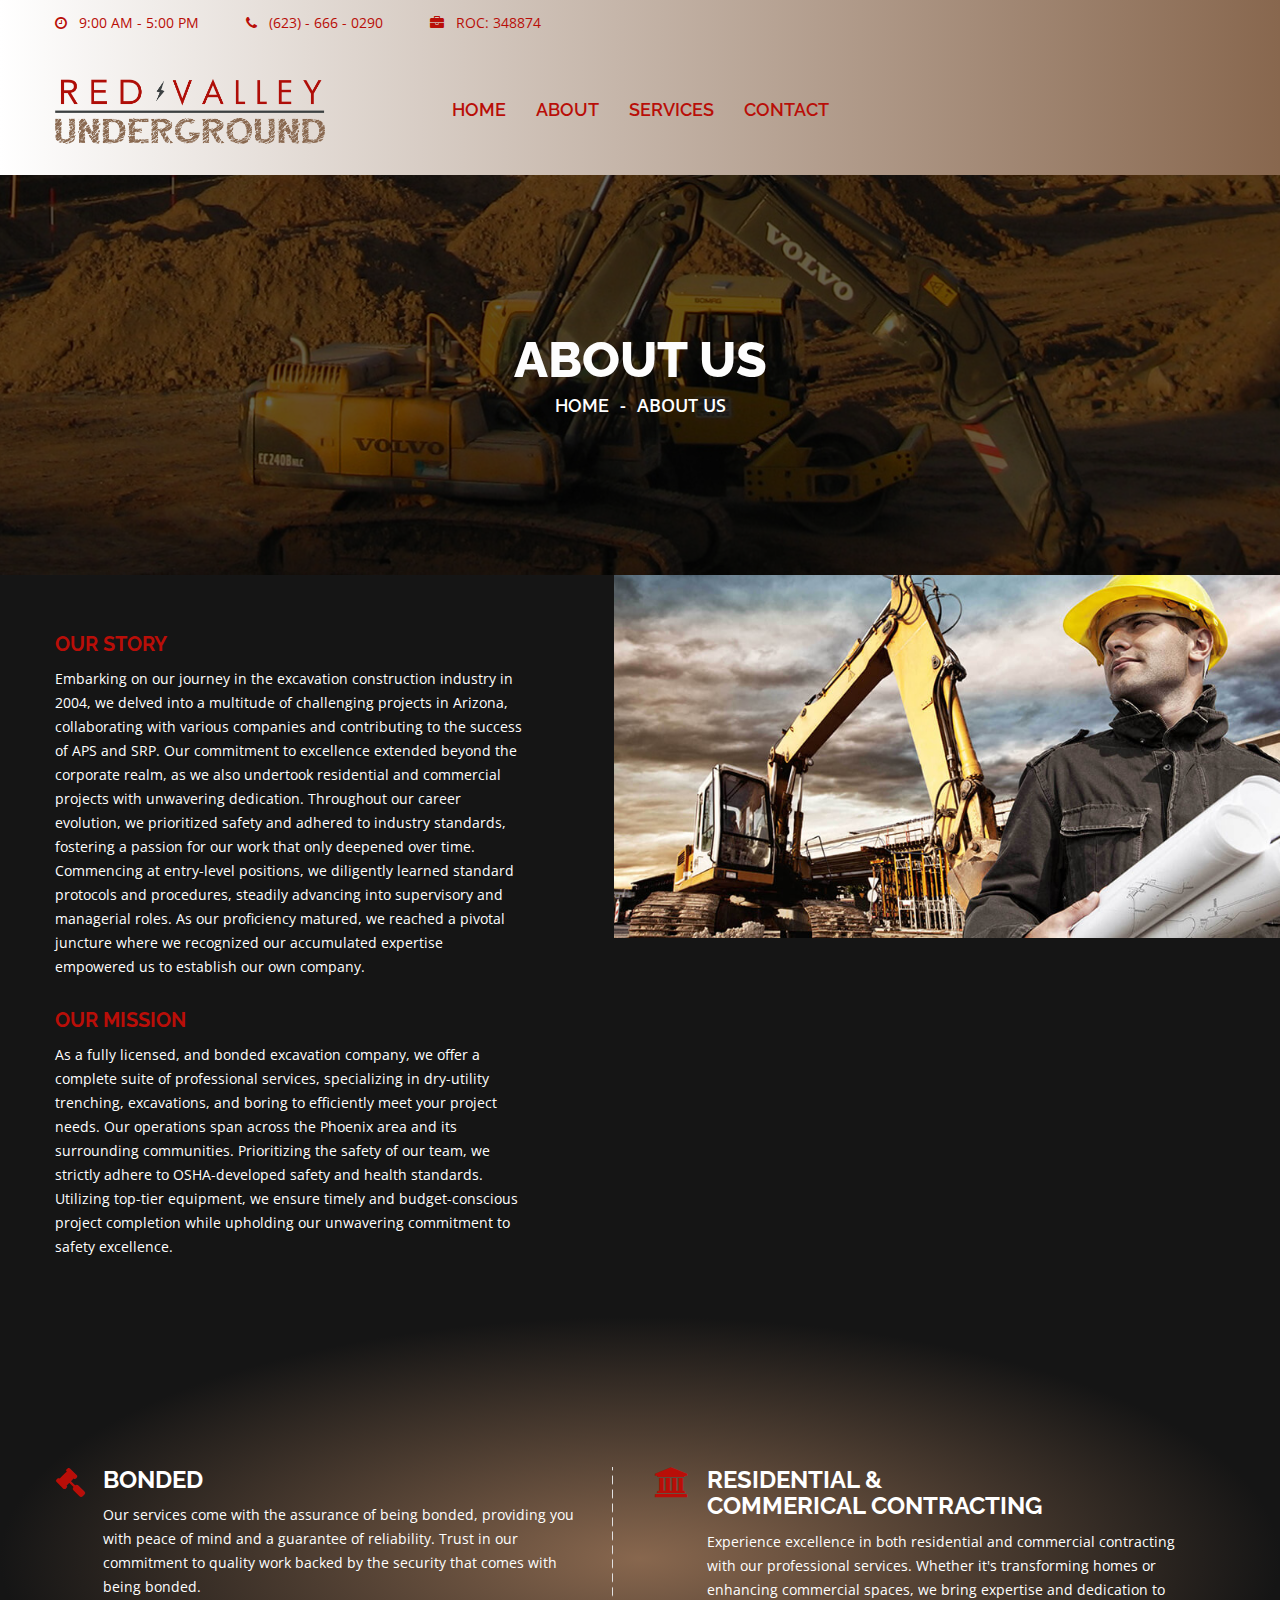
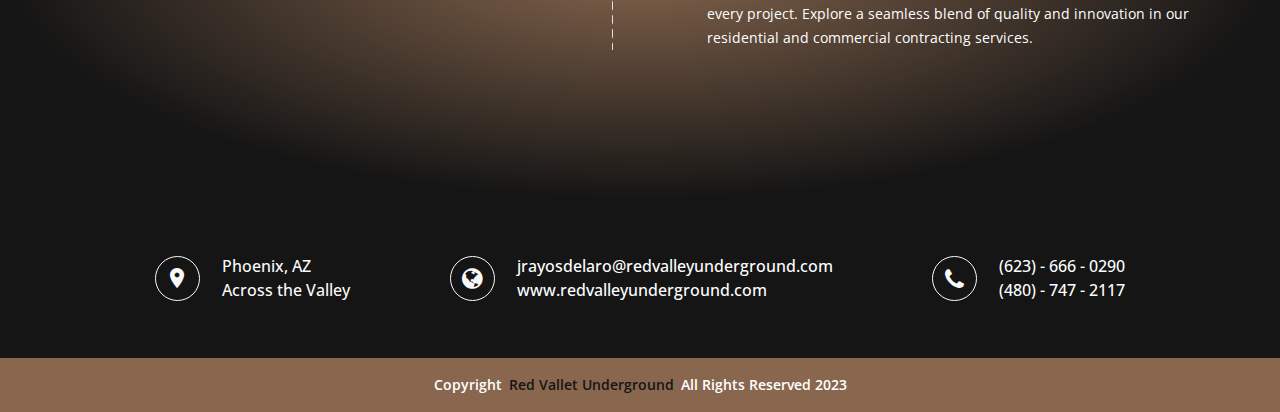
==== about.html @ 99577ee7 "Update text" ====
<!doctype html>
<html class="no-js" lang="en">


<head>
    <meta charset="utf-8">
    <meta http-equiv="x-ua-compatible" content="ie=edge">
    <title>About Us</title>
    <meta name="description" content="">
    <meta name="viewport" content="width=device-width, initial-scale=1">
    
    <!-- Place favicon.ico in the root directory -->
    <link rel="shortcut icon" type="image/x-icon" href="images/rvu.ico">
    <link rel="apple-touch-icon" href="apple-touch-icon.png">
    

    <!-- All css files are included here. -->
    <!-- Bootstrap fremwork main css -->
    <link rel="stylesheet" href="css/bootstrap.min.css">
    <!-- Owl Carousel  main css -->
    <link rel="stylesheet" href="css/owl.carousel.min.css">
    <link rel="stylesheet" href="css/owl.theme.default.min.css">
    <!-- This core.css file contents all plugings css file. -->
    <link rel="stylesheet" href="css/core.css">
    <!-- Theme shortcodes/elements style -->
    <link rel="stylesheet" href="css/shortcode/shortcodes.css">
    <!-- Theme main style -->
    <link rel="stylesheet" href="style.css">
    <!-- Responsive css -->
    <link rel="stylesheet" href="css/responsive.css">
    <!-- User style -->
    <link rel="stylesheet" href="css/custom.css">


    <!-- Modernizr JS -->
    <script src="js/vendor/modernizr-2.8.3.min.js"></script>
</head>

<body>
    <!--[if lt IE 8]>
    <p class="browserupgrade">You are using an <strong>outdated</strong> browser. Please <a href="http://browsehappy.com/">upgrade your browser</a> to improve your experience.</p>
    <![endif]-->  

    <!-- Body main wrapper start -->
    <div class="wrapper">
        <!-- Start Header Style -->
        <div id="header" class="htc-header">
            <!-- Start Header Top -->
            <div class="htc__header__top bg__cat--1">
                <div class="container">
                    <div class="row">
                        <div class="col-md-6 col-lg-6 col-sm-6 col-xs-12">
                            <ul class="heaher__top__left">
                                <li><i class="fa fa-clock-o"></i>9:00 AM  -  5:00 PM</li>
                                <li><a href="#"><i class="fa fa-phone"></i>(623) - 666 - 0290</a></li>
                                <li><i class="fa fa-briefcase"></i>ROC: 348874</li>
                            </ul>
                        </div>
                    </div>
                </div>
            </div>
            <!-- End Header Top -->
            <!-- Start Mainmenu Area -->
            <div id="sticky-header-with-topbar" class="mainmenu__wrap sticky__header">
                <div class="container">
                    <div class="row">
                        <div class="col-md-3 col-sm-6 col-xs-6">
                            <div class="logo">
                                <a href="index.html">
                                    <img src="images/logo/redvalleyunderground-2.png" alt="logo image">
                                </a>
                            </div>
                        </div>
                        <div class="col-md-6 col-sm-6 col-xs-6">
                            <nav class="main__menu__nav  hidden-xs hidden-sm">
                                <ul class="main__menu">
                                    <li class="drop"><a href="index.html">HOME</a>
                                    </li>
                                    <li><a href="about.html">ABOUT</a></li>
                                    <li><a href="service.html">SERVICES</a></li>
                                    <!--<li class="drop"><a href="#">PROJECTS</a>
                                        <ul class="dropdown">
                                            <li><a href="projects-one.html">projects one</a></li>
                                            <li><a href="projects-two.html">projects two</a></li>
                                            <li><a href="projects-three.html">projects three</a></li>
                                        </ul>
                                    </li>-->
                                    <li><a href="contact.html">CONTACT</a></li>
                                </ul>
                            </nav>
                            <div class="mobile-menu clearfix visible-xs visible-sm">
                                <nav id="mobile_dropdown">
                                    <ul>
                                        <li><a href="index.html">HOME</a>
                                        </li>
                                        <li><a href="about.html">ABOUT</a></li>
                                        <!--<li><a href="#">PROJECTS</a>
                                            <ul>
                                                <li><a href="projects-one.html">projects one</a></li>
                                                <li><a href="projects-two.html">projects two</a></li>
                                                <li><a href="projects-three.html">projects three</a></li>
                                            </ul>
                                        </li>-->
                                        <li><a href="service.html">SERVICES</a></li>
                                        <li><a href="contact.html">CONTACT</a></li>
                                    </ul>
                                </nav>
                            </div> 
                        </div>
                    </div>
                    <div class="mobile-menu-area"></div>
                </div>
            </div>
            <!-- End Mainmenu Area -->
        </div>
        <!-- End Header Style -->
        <!-- Start Bradcaump area -->
        <div class="ht__bradcaump__area" data--black__overlay="6" style="background: rgba(0, 0, 0, 0) url(images/bg/5.jpg) no-repeat scroll center center / cover ;">
            <div class="ht__bradcaump__wrap">
                <div class="container">
                    <div class="row">
                        <div class="col-xs-12">
                            <div class="bradcaump__inner text-center">
                                <h2 class="bradcaump-title">About Us</h2>
                                <nav class="bradcaump-inner">
                                  <a class="breadcrumb-item" href="index.html">Home</a>
                                  <span class="brd-separetor">-</span>
                                  <span class="breadcrumb-item active">About Us</span>
                                </nav>
                            </div>
                        </div>
                    </div>
                </div>
            </div>
        </div>
        <!-- End Bradcaump area -->
        <!-- Start Offer Area -->
        <section class="htc__mission__area bg__dark">
            <div class="container">
                <div class="row">
                    <div class="col-md-9 col-lg-5 col-sm-7 col-xs-12">
                        <div class="htc__mission__container">
                            <div class="single__mission">
                                <h2>Our Story</h2>
                                <p>
                                    Embarking on our journey in the excavation construction industry in 2004, 
                                    we delved into a multitude of challenging projects in Arizona, 
                                    collaborating with various companies and contributing to the success of APS and SRP. 
                                    Our commitment to excellence extended beyond the corporate realm, as we also undertook residential and commercial projects with unwavering dedication.
                                    Throughout our career evolution, we prioritized safety and adhered to industry standards, 
                                    fostering a passion for our work that only deepened over time. 
                                    Commencing at entry-level positions, we diligently learned standard protocols and procedures, 
                                    steadily advancing into supervisory and managerial roles. As our proficiency matured, 
                                    we reached a pivotal juncture where we recognized our accumulated expertise empowered us to establish our own company.
                                </p>                              
                            </div>
                            <div class="single__mission">
                                <h2>Our Mission</h2>
                                <p>
                                    As a fully licensed, and bonded excavation company, 
                                    we offer a complete suite of professional services, specializing in dry-utility trenching, excavations, 
                                    and boring to efficiently meet your project needs. Our operations span across the Phoenix area and its 
                                    surrounding communities. Prioritizing the safety of our team, we strictly adhere to OSHA-developed safety and 
                                    health standards. Utilizing top-tier equipment, we ensure timely and budget-conscious project completion while 
                                    upholding our unwavering commitment to safety excellence.
                                </p>                           
                            </div>
                        </div>
                    </div>
                </div>
            </div>
            <div class="htc__offer__thumb">
                <div class="htc__offer__thumb__inner">
                    <img src="images/about/1.jpg" alt="offer img">
                </div>
            </div>
        </section>
        <!-- End Offer Area -->
        <!-- Start Offer Area -->
        <section class="htc__offer__area ptb--150 bg__cat--1">
            <div class="container">
                <div class="row">
                    <div class="col-md-6 col-lg-6 col-sm-6 col-xs-12">
                        <div class="offer">
                            <div class="offer__icon">
                                <i class="fa fa-gavel"></i>
                            </div>
                            <div class="offer__details">
                                <h2><a href="#">BONDED</a></h2>
                                <p>
                                    Our services come with the assurance of being bonded, providing you with peace of mind and a guarantee of reliability. 
                                    Trust in our commitment to quality work backed by the security that comes with being bonded.
                                </p>                            
                            </div>
                        </div>
                    </div>
                    <div class="col-md-6 col-lg-6 col-sm-6 col-xs-12 xmt-40">
                        <div class="offer separator">
                            <div class="offer__icon">
                                <i class="fa fa-university"></i>
                            </div>
                            <div class="offer__details">
                                <h2><a href="#">RESIDENTIAL &<br> COMMERICAL CONTRACTING</a></h2>
                                <p>
                                    Experience excellence in both residential and commercial contracting with our professional services. 
                                    Whether it's transforming homes or enhancing commercial spaces, we bring expertise and dedication to every project. 
                                    Explore a seamless blend of quality and innovation in our residential and commercial contracting services.
                                </p>                            
                            </div>
                        </div>
                    </div>
                </div>
            </div>
        </section>
        <!-- End Offer Area -->
        <!-- Start Contact Address -->
        <div class="htc__contact__address add-res bg__dark">
            <div class="container">
                <div class="row">
                    <div class="col-md-12">
                        <div class="htc__contact__wrap clearfix">
                            <!-- Start Single Address -->
                            <div class="ht__address__inner">
                                <div class="ht__address__icon map-pin">
                                    <i class="zmdi zmdi-pin"></i>
                                </div>
                                <div class="ht__address__details">
                                    <p>Phoenix, AZ <br> Across the Valley </p>
                                </div>
                            </div>
                            <!-- End Single Address -->
                            <!-- Start Single Address -->
                            <div class="ht__address__inner">
                                <div class="ht__address__icon glob">
                                    <i class="fa fa-globe" aria-hidden="true"></i>
                                </div>
                                <div class="ht__address__details">
                                    <p><a href="mailto:jrayosdelaro@redvalleyunderground.com">jrayosdelaro@redvalleyunderground.com</a></p>
                                    <p><a href="https://redvalleyunderground.com/">www.redvalleyunderground.com</a></p>
                                </div>
                            </div>
                            <!-- End Single Address -->
                            <!-- Start Single Address -->
                            <div class="ht__address__inner">
                                <div class="ht__address__icon">
                                    <i class="fa fa-phone" aria-hidden="true"></i>
                                </div>
                                <div class="ht__address__details">
                                    <p><a href="tel:+16236660290">(623) - 666 - 0290</a></p>
                                    <p><a href="tel:+14807472117">(480) - 747 - 2117</a></p>
                                </div>
                            </div>
                            <!-- End Single Address -->
                        </div>
                    </div>
                </div>
            </div>
        </div>
        <!-- End Contact Address -->
        <!-- Start Footer Area -->
        <footer class="htc__footer__area">
            <div class="copyright bg__theme">
                <div class="container">
                    <div class="row">
                        <div class="col-xs-12">
                            <div class="copyright__inner">
                                <p>Copyright <a href="#" target="_blank">Red Vallet Underground</a>
                                All Rights Reserved 2023</p>
                            </div>
                        </div>
                    </div>
                </div>
            </div>
        </footer>
        <!-- End Footer Area -->
    </div>
    <!-- Body main wrapper end -->

    <!-- Placed js at the end of the document so the pages load faster -->

    <!-- jquery latest version -->
    <script src="js/vendor/jquery-1.12.0.min.js"></script>
    <!-- Bootstrap framework js -->
    <script src="js/bootstrap.min.js"></script>
    <!-- All js plugins included in this file. -->
    <script src="js/plugins.js"></script>
    <script src="js/slick.min.js"></script>
    <script src="js/owl.carousel.min.js"></script>
    <!-- Waypoints.min.js. -->
    <script src="js/waypoints.min.js"></script>
    <!-- Main js file that contents all jQuery plugins activation. -->
    <script src="js/main.js"></script>

</body>



</html>
---- css/core.css ----
/*------------------------------------------------------------------------------

  Template Name: Simply Construction HTML Template.
  Template URI: #
  Description: Simply Construction is a unique website template designed in HTML with a simple & beautiful look. There is an excellent solution for creating clean, wonderful and trending material design corporate, corporate any other purposes websites.
  Author: DevItems
  Version: 1.0

-------------------------------------------------------------------------------*/

	@import url("font-awesome.css");
	@import url("material-design-iconic-font.min.css");
	@import url("plugins/animate.css");
	@import url("plugins/animate-slider.css");
	@import url("shortcode/default.css");
	@import url("plugins/jquery-ui.css");
	@import url("plugins/slick.css");
	@import url("plugins/slick-theme.css");
	@import url("plugins/meanmenu.css");
	@import url("plugins/magnific-popup.css");
	@import url('https://fonts.googleapis.com/css?family=Open+Sans:300,400,600,700|Raleway:300,400,500,600,700,800|Josefin+Sans:400,600,700');
---- css/shortcode/shortcodes.css ----
/*-----------------------------------------------------------------------------------
  Template Name: Simply Construction HTML Template.
  Template URI: #
  Description: Simply Construction is a unique website template designed in HTML with a simple & beautiful look. There is an excellent solution for creating clean, wonderful and trending material design corporate, corporate any other purposes websites.
  Author: DevItems
  Version: 1.0
-------------------------------------------------------------------------------------*/

@import url("header.css");
@import url("slider.css");
@import url("footer.css");
---- style.css ----
/*-----------------------------------------------------------------------------------
  Template Name: Simply Construction HTML Template.
  Template URI: #
  Description: Simply Construction is a unique website template designed in HTML with a simple & beautiful look. There is an excellent solution for creating clean, wonderful and trending material design corporate, corporate any other purposes websites.
  Author: DevItems
  Version: 1.0


-----------------------------------------------------------------------------------
  
  CSS INDEX
  ===================

  01. Google fonts
  02. Scroll To Top
  03. About Area
  04. Service Area
  05. Offer Area
  06. Project Area
  07. Call to Action Area
  08. Team Area
  09. Testimonial Area
  10. Blog Area
  11. Brand Area
  12. Newsletter Area
  13. Counterup Area
  14. Google Map Area
  15. Bradcaump Area
  16. Our Mission Area
  17. Project Area
  18. Blog Details Area
  19. Single Service Area
  20. Single Project Area
  21. Contact Area
  22. Log In Register Area

-----------------------------------------------------------------------------------*/


/*----------------------------------------*/
/*  1. Google fonts
/*----------------------------------------*/

/*

    font-family: 'Raleway', sans-serif;

    font-family: 'Open Sans', sans-serif;

    font-family: 'Josefin Sans', sans-serif;


*/


/*---------------------------------------
  02. Scroll To Top
----------------------------------------*/
 #scrollUp {
    border-radius: 2px;
    bottom: 80px;
    box-shadow: 0 0 10px rgba(0, 0, 0, 0.05);
    color: #fff;
    font-size: 28px;
    height: 45px;
    line-height: 45px;
    position: fixed;
    right: 15px;
    text-align: center;
    transition: all 0.3s ease 0s;
    width: 45px;
    z-index: 200;
    bottom: 15px;
}
#scrollUp:hover {
}

@-webkit-keyframes scroll-ani-to-top {
  0% {
    opacity: 0;
    bottom: 0;
  }
  50% {
    opacity: 1;
    bottom: 50%;
  }
  100% {
    opacity: 0;
    bottom: 75%;
  }
}
@-moz-keyframes scroll-ani-to-top {
  0% {
    opacity: 0;
    bottom: 0;
  }
  50% {
    opacity: 1;
    bottom: 50%;
  }
  100% {
    opacity: 0;
    bottom: 75%;
  }
}
@keyframes scroll-ani-to-top {
  0% {
    opacity: 0;
    bottom: 0;
  }
  50% {
    opacity: 1;
    bottom: 50%;
  }
  100% {
    opacity: 0;
    bottom: 75%;
  }
}
#scrollUp:hover i {
    animation: 800ms linear 0s normal none infinite running scroll-ani-to-top;
    height: 100%;
    left: 0;
    margin-bottom: -25px;
    position: absolute;
    width: 100%;
    bottom: 0;
}
#scrollUp i {
    color: #fff;
}
 #scrollUp {
    background: #B90E08 none repeat scroll 0 0;
}
 

/*---------------------------------------
  End Scroll To Top
----------------------------------------*/
/*---------------------------------------
  03. About Area
----------------------------------------*/ 

.about {
    margin-left: -15px;
    margin-right: -15px;
    transition: all 0.5s ease 0s;
}
.about__inner h2 {
    color: #ffffff;
    font-size: 22px;
    font-weight: 700;
}
.about__inner h2:hover a{
    color: #000;
}
.about__inner p {
    color: #fff;
    font-size: 14px;
    line-height: 24px;
    margin-top: 15px;
}
.about__btn a {
    font-family: Raleway;
    font-size: 12px;
    font-weight: 500;
    text-transform: uppercase;
    color: #fff;
}
.about__btn a:hover{
    color: #000;
}
.about__icon {
    position: relative;
    text-align: right;
    top: -11px;
}
.about__btn {
    margin-top: 10px;
}
.about {
    background: #151515 none repeat scroll 0 0;
    padding-bottom: 30px;
    padding-top: 30px;
    position: relative;
}
.about__inner.about__hober__info {
    background: #B90E08 none repeat scroll 0 0;
    height: 100%;
    left: 0;
    position: absolute;
    top: 0;
    transform: scaleY(0);
    transition: all 0.5s ease 0s;
}
.about__inner.about__hober__info.active {
    transform: scaleY(1);
}

.about__inner {
  background: #3C4142 none repeat scroll 0 0;
  padding: 60px 26px 22px;
}
.about:hover .about__inner.about__hober__info {
    transform: scaleY(1);
}
.about__inner.about__hober__info h2 {
    padding-top: 20px;
}
.about__inner.about__hober__info .about__icon {
    top: 31px;
}
.about__icon img {
    max-height: 39px;
}

/*-----------------------
About 2
--------------------------*/

.about--2 .about__inner {
    background: #fafafa none repeat scroll 0 0;
}
.about--2 .about__inner h2 {
    color: #3C4142;
}
.about--2 .about__inner p {
    color: #606060;
}
.about--2 .about__btn a {
    color: #3C4142;
}
.about--2 .about__inner.about__hober__info {
    background: #B90E08 none repeat scroll 0 0;
}
.about--2 .about__inner.about__hober__info h2 {
    color: #fff;
}
.about--2 .about__inner.about__hober__info p {
    color: #fff;
}
.about--2 .about__inner.about__hober__info .about__btn a {
    color: #fff;
}

.text__pos {
    position: relative;
}
.text__shape {
    left: 60px;
    position: absolute;
    top: 50%;
    text-align: center;
}

.text__shape h2 {
    color: #f7f7f7;
    font-family: Josefin Sans;
    font-size: 60px;
    font-weight: 700;
    letter-spacing: 15px;
    writing-mode: vertical-rl;
    transform: rotate(180deg) translateY(50%)  translateX(0);
}

/*---------------------------------------
  04. Service Area
----------------------------------------*/ 

.section__title h2.title__line {
    color: #fff;
    font-size: 40px;
    font-weight: 700;
    text-transform: uppercase;
}
.section__title p {
    color: #fff;
    margin: 21px auto auto;
    width: 57%;
}
.service__thumb a img {
    width: 100%;
}
.service__thumb {
    position: relative;
}
.service__section__wrap .service__thumb {
  margin-left: -15px;
}
.service__hover {
    height: 100%;
    left: 0;
    opacity: 0;
    position: absolute;
    top: 0;
    transition: all 0.5s ease 0s;
    width: 100%;
    z-index: 2;
}
.service__hover::before {
    background: #B90E08 none repeat scroll 0 0;
    content: "";
    height: 100%;
    opacity: 0.85;
    position: absolute;
    width: 100%;
    z-index: -1;
}
.service__action {
    position: absolute;
    text-align: center;
    top: 50%;
    transform: translateY(-50%);
    width: 100%;
}
.service__action a {
    color: #fefefe;
    font-family: Raleway;
    font-size: 20px;
    font-weight: 700;
    transition: all 0.4s ease 0s;
}
.service__action a:hover {
    color: #000;
}
.service__details h2 {
    color: #fff;
    font-size: 20px;
    font-weight: 700;
    margin-top: 18px;
    text-align: center;
    text-transform: uppercase;
}
.service:hover .service__hover {
    opacity: 1;
}

.container-fluid .section__title p {
    width: 34%;
}
/*Service Page*/

.service__page .service {
    margin-top: 70px;
}
.service__page .service__section__wrap{
    margin-top: -10px;
}

.service--2 .container-fluid .section__title p {
    margin-bottom: inherit;
    margin-left: inherit;
    margin-right: inherit;
    margin-top: 21px;
    text-align: left;
    width: 72%;
}

/*---------------------------------------
  05. Offer Area
----------------------------------------*/ 

.offer {
    display: flex;
}
.offer__icon img {
    max-width: 47px;
}
.offer__icon {
    margin-right: 18px;
}
.offer__details p {
  color: #fff;
  font-size: 14px;
  line-height: 24px;
  padding-right: 29px;
}
.offer__details h2 {
    color: #fff;
    font-size: 24px;
    font-weight: 700;
    margin-bottom: 10px;
    text-transform: uppercase;
}

.offer.separator {
    position: relative;
}
.offer.separator::before {
    background: rgba(0, 0, 0, 0) url("images/icons/line.png") no-repeat scroll 100% 100% / cover ;
    content: "";
    height: 100%;
    left: -43px;
    position: absolute;
    top: 0;
    width: 1px;
    }

 /*Offer Style 2*/
.htc__offer__area{
    position: relative;
}

.htc__offer__2 .htc__offer__thumb {
    position: absolute;
    right: 0;
    top: 0;
    width: 44%;
}
.htc__offer__2 .htc__offer__container .offer + .offer {
    margin-top: 50px;
}
.htc__offer__2 .htc__offer__container {
    padding: 69px 0;
}
.htc__offer__2 .offer__details h2 {
    font-size: 20px;
    margin-bottom: 3px;
}

.htc__offer__area.htc__offer--2 {
    padding-top: 130px;
}
.htc__offer--2 .h1__offer__image {
  position: absolute;
  right: 3%;
  top: -40%;
  width: 21%;
  z-index: 3;
}

.htc__offer__area i {
    font-size: 30px;
    color: #B90E08;
}
/*---------------------------------------
  06. Project Area
----------------------------------------*/

.project{
    margin-left: -15px;
    margin-right: -15px;
}

.project__thumb {
    position: relative;
    z-index: 4;
}
.project__hover__info {
    background: #B90E08 none repeat scroll 0 0;
    height: 100%;
    left: 0;
    opacity: 0;
    position: absolute;
    text-align: center;
    top: 0;
    transition: all 0.5s ease 0s;
    width: 100%;
    z-index: 1;
}
.project__action {
    position: absolute;
    text-align: center;
    top: 50%;
    transform: translateY(-50%);
    width: 100%;
    z-index: 5;
}
.project__action h2 {
    color: #fefefe;
    font-size: 20px;
    font-weight: 700;
}
.project__hover__info::before {
    border: 1px solid #fff;
    bottom: 50px;
    content: "";
    height: auto;
    left: 45px;
    position: absolute;
    right: 45px;
    top: 50px;
    width: auto;
    z-index: 2;
}

.project__action h4 {
    color: #fff;
    font-size: 16px;
    font-weight: 700;
    margin-top: 17px;
}
.project__action > h2:hover a {
    color: #000;
}
.project__action h2 a {
    transition: all 0.4s ease 0s;
}
.project:hover .project__hover__info,
.project__itm:hover .project__hover__info {
    opacity: 1;
}

.project__thumb a {
    display: block;
}
.project__thumb a img {
    width: 100%;
}
.project__itm{
    margin-top: 30px;
}

/*---------------------------------------
  07. Call to Action Area
----------------------------------------*/

.callto__action__wrap {
    align-items: center;
    display: flex;
    height: 175px;
    justify-content: space-between;
}
.callto__action__wrap h2 {
    color: #fffffe;
    font-size: 32px;
    font-weight: 700;
    text-transform: uppercase;
}
.htc__btn--transparent {
    border: 1px solid #fff;
    display: inline-block;
    font-family: Raleway;
    font-size: 18px;
    font-weight: 700;
    height: 45px;
    line-height: 44px;
    padding: 0 36px;
    transition: all 0.5s ease 0s;
}
.htc__btn--transparent:hover {
    background: #B90E08 none repeat scroll 0 0;
    border: 1px solid #B90E08;
    color: #fff;
}
.callto__action__wrap{
    position: relative;
    z-index: 1;
}


/*---------------------------------------
  08. Team Area
----------------------------------------*/

.team__inner {
    position: relative;
}
.team__hover__info {
    background: #B90E08 none repeat scroll 0 0;
    bottom: 0;
    left: 0;
    padding: 25px 0;
    position: absolute;
    transform: scaleY(0);
    transform-origin: center bottom 0;
    transition: all 0.5s ease 0s;
    width: 100%;
}
.team__social__link {
    display: flex;
    justify-content: center;
}
.team__social__link li a {
    color: #000;
}
.team__social__link li {
    margin: 0 13px;
}
.team__social__link li a i {
    background: #fff none repeat scroll 0 0;
    border-radius: 100%;
    color: #B90E08;
    font-size: 12px;
    height: 30px;
    line-height: 30px;
    text-align: center;
    transition: all 0.4s ease 0s;
    width: 30px;
}
.team__social__link li a:hover i {
    background: #000 none repeat scroll 0 0;
    color: #fff;
}
.team__details {
    background: #3C4142 none repeat scroll 0 0;
    border-top: 1px solid #ffffff;
    padding: 23px 0;
    text-align: center;
    transition: all 0.5s ease 0s;
}
.team__details h2 a{
    color: #ffffff;
    font-size: 18px;
    font-weight: 600;
    text-transform: uppercase;
    transition: 0.5s;
}
.team__details h2 {
  line-height: 14px;
}
.team__details h2 a:hover{
    color: #000;
}
.team__details h4 {
    color: #ffffff;
    font-family: Open Sans;
    font-weight: 300;
    margin-top: 10px;
    text-transform: capitalize;
}
.team:hover .team__details {
    background: #B90E08 none repeat scroll 0 0;
}
.team:hover .team__hover__info {
    transform: scaleY(1);
}
.htc__team__container{
    position: relative;
    z-index: 2;
}
.team {
    margin-top: 30px;
}
/*-------------------
    Team 2
--------------------*/


.h1__team--one .team__social__link {
    display: block;
    margin-top: -15px;
    text-align: center;
    position: relative;
    top: 50%;
    transform: translateY(-50%);
}
.h1__team--one .team__social__link li {
    margin: 15px 0;
}
.h1__team--one .team__hover__info {
    bottom: auto;
    height: 100%;
    left: 0;
    padding: 0;
    top: 0;
    transform: scaleX(0);
    width: 85px;
}
.h1__team--one .team:hover .team__hover__info {
    transform: scaleX(1);
}

/*---------------------------------------
  09. Testimonial Area
----------------------------------------*/


.reguest__quote,
.htc__testimonial__wrap{
    position: relative;
    z-index: 2;
}
.htc__testimonial__area .section__title p {
    margin-bottom: inherit;
    margin-left: inherit;
    margin-right: inherit;
    margin-top: 20px;
    width: 100%;
}
.htc__testimonial__area .section__title{
    margin-bottom: 47px;
}
.section__title.text-left {
    margin-bottom: 47px;
}
.testimonial {
    align-items: center;
    display: flex !important;
    position: relative;
}
.testimonial__thumb img {
    width: 100%;
}
.testimonial__thumb {
    margin-right: 40px;
    min-width: 48%;
}
.testimonial__activation--2 .testimonial__thumb {
      margin-right: 25px;
      min-width: 37%;
}
.testimonial__activation--2 .testimonial__details p {
      font-style: italic;
      padding-right: 19px;
}
.testimonial__details h2 {
    color: #303030;
    font-family: Open Sans;
    font-size: 16px;
    font-weight: 600;
    margin-top: 30px;
    text-transform: capitalize;
}
.testimonial__details h4 {
    color: #606060;
    font-family: open sans;
    font-size: 14px;
    margin-top: 7px;
}
.single__cl__form {
    display: flex;
    margin-bottom: 20px;
    margin-left: -15px;
    margin-right: -15px;
}
.single__cl__form input {
    background: #fff none repeat scroll 0 0;
    border: 1px solid #e1e1e1;
    height: 40px;
    line-height: 40px;
    margin: 0 15px;
    padding: 0 20px;
    width: 50%;
    color: #606060;
}
.single__cl__form input::-moz-placeholder {
    color: #606060 !important;
}
.single__cl__message textarea::-moz-placeholder {
    color: #606060 !important;
    opacity: 1;
}
.clint__submit__btn a {
    padding: 0 17px;
}
.single__cl__message textarea {
    background: #fff none repeat scroll 0 0;
    border: 1px solid #e1e1e1;
    margin-bottom: 22px;
    min-height: 155px;
    padding-left: 20px;
    padding-top: 12px;
}
.htc__testimonial__wrap .slick-dots {
    bottom: 1px;
    right: -57px;
}
.htc__testimonial__wrap .slick-dots li.slick-active button::before,
.htc__testimonial__wrap .slick-dots li button:hover::before {
    background: #B90E08 none repeat scroll 0 0;
    opacity: 1;
}

.htc__testimonial__wrap .slick-dots li button::before {
    background: #000 none repeat scroll 0 0;
    content: "";
    height: 10px;
    opacity: 1;
    width: 10px;
    transition: 0.4s;
}
.htc__testimonial__wrap .slick-dots li {
    height: 10px;
    margin: 0;
    padding: 0;
    width: 10px;
}
.htc__testimonial__wrap .slick-dots li + li {
    margin-left: 10px;
}
.tes__icon i {
    color: #c7c0c0;
    font-size: 18px;
    margin-bottom: 18px;
}
/*----------------------------
    Testimonial 2
-----------------------------*/

.htc__testimonial__area.testimonial__2 .section__title p {
    margin: 0;
}
.htc__testimonial__left h2.title__line {
    color: #3C4142;
    font-size: 40px;
    font-weight: 700;
    margin-bottom: 20px;
    text-transform: uppercase;
}
.htc__testimonial__left p + p {
    margin-top: 15px;
}
.testimonial__2 .htc__testimonial__wrap .slick-dots {
    bottom: -40px;
    left: -99%;
    right: auto;
}
.testimonial__2 .htc__testimonial__left p {
  padding-right: 14px;
}
.testimonial__2 .testimonial__details h2 {
  margin-top: 17px;
}




/*---------------------------------------
  10. Blog Area
----------------------------------------*/

.blog__thumb a {
    display: block;
}
.blog__thumb a img {
    width: 100%;
}
.blog__thumb {
    padding-bottom: 24px;
    position: relative;
}
.blog__hover__info {
    bottom: 0;
    left: 0;
    padding: 0 26px;
    position: absolute;
    width: 100%;
    z-index: 5;
}
.blog__meta {
    align-items: center;
    background: #3C4142 none repeat scroll 0 0;
    border: 2px solid #fff;
    border-radius: 25px;
    display: flex;
    height: 50px;
    justify-content: center;
    padding: 0 25px;
    transition: 0.4s;
}
.blog:hover .blog__meta{
    background: #B90E08;
}
.blog:hover .blog__meta li a,
.blog:hover .blog__meta li{
    color: #3C4142;
}

.blog__meta li a {
    color: #fff;
    display: inline-block;
    text-transform: capitalize;
    transition: 0.4s;
}
.blog__meta li a:hover{
    color: #B90E08;
}
.blog__meta li {
    color: #fff;
    font-size: 14px;
    font-weight: 500;
    transition: 0.4s;
}
.blog__meta li + li {
    margin-left: 20px;
}

.blog__details h2 {
    color: #606060;
    font-size: 18px;
    font-weight: 700;
    line-height: 28px;
    margin-top: 25px;
    text-transform: uppercase;
}
.blog__btn a {
    color: #b6b6b6;
    font-family: Raleway;
    font-weight: 700;
    text-transform: uppercase;
    transition: all 0.4s ease 0s;
}
.blog__btn a i {
    padding-left: 9px;
}
.blog__btn a:hover {
    color: #B90E08;
}
.blog__btn {
    margin-top: 16px;
}
.blog{
    margin-top: 30px;
}
/*--------------------------
    Blog 2
----------------------------*/
.htc__blog--2 .blog__hover__info {
    padding: 0;
}
.htc__blog--2 .blog__meta {
    border: 2px solid transparent;
    border-radius: 0;
}
.blog--one,
.blog--two{
    margin-top: -30px;
}
.blog--two .blog__hover__info {
    padding: 0 86px;
}
.blog--three{
    margin-top: -60px;
}
.blog--three .blog {
    margin-top: 60px;
}
.blog--one .blog__hover__info {
    padding: 0 130px;
}
.blog__video {
    left: 50%;
    position: absolute;
    top: 50%;
    transform: translateX(-50%) translateY(-50%);
    z-index: 999;
}
.blog__activation{
    position: relative;
}
.blog__activation .owl-nav div {
    height: 60px;
    left: 30px;
    line-height: 67px;
    position: absolute;
    top: 50%;
    width: 38px;
}

.blog__activation .owl-nav div.owl-next {
    left: auto;
    right: 30px;
}

.blog__activation.owl-theme .owl-nav [class*="owl-"] {
    background: rgba(207, 207, 208, 0.6) none repeat scroll 0 0;
    margin: 0;
    padding: 0;
}
.blog__activation .owl-nav div i {
    color: #303030;
    font-size: 30px;
}
.blog--details .htc__bl__dtl__inner {
    padding-right: 30px;
}
/*---------------------------------------
  11. Brand Area
----------------------------------------*/


.brand__list {
    display: flex;
    justify-content: space-between;
    align-items: center;
}
.brand__list li a {
    display: block;
}
.htc__brand__area {
    padding-bottom: 125px;
    padding-top: 126px;
}

/*---------------------------------------
  12. Newsletter Area
----------------------------------------*/


.news__input input::-moz-placeholder {
    color: #979797;
    opacity: 1;
}

.newsletter__wrap {
    text-align: center;
}
.newsletter__wrap h2 {
    color: #3C4142;
    font-weight: 700;
    margin-bottom: 16px;
    text-transform: uppercase;
}
.newsletter__wrap h4 {
    color: #606060;
    font-family: Open Sans;
    font-size: 18px;
}
.newsletter__form {
    margin: 40px auto auto;
    width: 655px;
}
.htc__news__inner {
    position: relative;
}
.news__input input {
    -moz-border-bottom-colors: none;
    -moz-border-left-colors: none;
    -moz-border-right-colors: none;
    -moz-border-top-colors: none;
    background: transparent none repeat scroll 0 0;
    border-color: currentcolor currentcolor #d7d7d7;
    border-image: none;
    border-style: none none solid;
    border-width: 0 0 1px;
    color: #979797;
    padding-bottom: 7px;
}
.clearfix.subscribe__btn {
    bottom: 0;
    position: absolute;
    right: 0;
}
.news__input {
    width: 500px;
}
.subscribe__btn input {
    background: #B90E08 none repeat scroll 0 0;
    border: 1px solid #B90E08;
    color: #fff;
    font-family: Raleway;
    font-size: 12px;
    font-weight: 700;
    height: 35px;
    padding: 0 20px;
    transition: all 0.3s ease 0s;
}
.subscribe__btn input:hover {
    background: transparent none repeat scroll 0 0;
    border: 1px solid #000;
    color: #000;
}
.htc__newsletter__area {
    position: relative;
}
.newsletter__thumb {
    position: absolute;
    right: 4%;
    top: 50%;
    transform: translateY(-50%);
    width: 21%;
}
/*---------------------------------------
  13. Counterup Area
----------------------------------------*/

.htc__counterup__wrap {
    align-items: center;
    display: flex;
    justify-content: space-around;
}
.fact__count span.count {
    color: #3C4142;
    font-size: 40px;
    font-weight: 700;
}
.fact__title h2 {
    color: #3C4142;
    font-size: 20px;
    font-weight: 700;
    margin-top: 6px;
    text-transform: uppercase;
}
.h1__countdown .htc__callto__action h2 {
    font-size: 56px;
    font-weight: 700;
    margin-bottom: 18px;
}
.h1__countdown .htc__callto__action {
    padding-bottom: 100px;
    padding-top: 100px;
}
.h1__countdown .htc__call__btn {
    margin-top: 36px;
}
.h1__countdown .htc__callto__action p {
    width: 65%;
}
.h1__countdown .htc__counterup__wrap {
    height: 145px;
    padding: 0 157px;
}
.counterup__left__thumb {
    margin-left: -15px;
    margin-right: 40px;
}




/*---------------------------------------
  14. Google Map Area
----------------------------------------*/


.map-contacts{
    position: relative;
}
#googleMap {
    height: 436px;
    width: 100%;
}
.htc__contact__address--2 {
    background: rgba(31, 45, 48, 0.92) none repeat scroll 0 0;
    bottom: 0;
    position: absolute;
    right: 18%;
}
.htc__contact__address--2 .map-contacts {
    position: relative;
}
.htc__contact__address--2 .htc__contact__wrap {
    display: block;
}
.htc__contact__address--2 .htc__contact__wrap {
    padding: 0 40px;
}
.htc__contact__address--2 .htc__contact__wrap .ht__address__inner + .ht__address__inner {
    margin-top: 40px;
}

/*---------------------------------------
  15. Bradcaump Area
----------------------------------------*/


.ht__bradcaump__wrap {
    align-items: center;
    display: flex;
    height: 400px;
    position: relative;
    z-index: 2;
}
.bradcaump__inner h2.bradcaump-title {
    color: #fdfdfd;
    font-size: 50px;
    font-weight: 800;
    text-transform: uppercase;
}
.bradcaump-inner span {
  color: #fff;
  font-size: 18px;
  font-weight: 600;
  text-transform: uppercase;
}
.bradcaump-inner a {
    font-family: Raleway;
    font-size: 18px;
    font-weight: 600;
    text-transform: uppercase;
}
.bradcaump-inner {
    margin-top: 6px;
}
.brd-separetor {
    padding: 0 7px;
}
.htc__bst__btn .htc__btn {
    padding: 0 36px;
}

/*---------------------------------------
  16. Our Mission Area
----------------------------------------*/

.htc__mission__area {
    position: relative;
}
.htc__offer__thumb {
    position: absolute;
    right: 0;
    top: 0;
}
.htc__mission__container {
    padding: 89px 0;
}
.htc__mission__container .single__mission + .single__mission {
    margin-top: 50px;
}

.single__mission h2 {
    color: #B90E08;
    font-size: 20px;
    font-weight: 700;
    margin-bottom: 12px;
    text-transform: uppercase;
}
.single__mission p {
    color: #fff;
}



/*---------------------------------------
  17. Project Area
----------------------------------------*/

.project--one{
    margin-top: -20px;
}

.project--one .project {
    margin-left: -5px;
    margin-right: -5px;
    margin-top: 20px;
}

/*---------------------------------------
  18. Blog Details Area
----------------------------------------*/

.sidebar__separator{
    margin-top: 30px;
}

.htc__category {
    padding: 40px;
    text-align: center;
}
.cat__list li a {
    color: #606060;
    font-weight: 600;
    text-transform: uppercase;
    transition: all 0.3s ease 0s;
}
.cat__list li {
    border-bottom: 1px dashed #e1e1e1;
    padding: 15px 0;
}
.cat__list li:first-child {
    padding-top: 0;
}
.cat__list li:hover a {
    color: #B90E08;
}
.sidebar__title {
    border-bottom: 1px dashed #e1e1e1;
    color: #303030;
    font-size: 14px;
    font-weight: 800;
    margin-bottom: 20px;
    padding-bottom: 20px;
    text-align: center;
    text-transform: uppercase;
}
.htc__search__area {
    padding: 40px;
}
.pro__input__box {
    position: relative;
}
.pro__input__box i {
  background: #3C4142 none repeat scroll 0 0;
  bottom: 0;
  color: #fff;
  cursor: pointer;
  height: 35px;
  line-height: 33px;
  position: absolute;
  right: 0;
  text-align: center;
  transition: all 0.4s ease 0s;
  width: 33px;
}
.pro__input__box input {
    background: transparent none repeat scroll 0 0;
    border: 1px solid #ebebeb;
    color: #c5c5c5;
    height: 35px;
    padding: 0 34px 0 15px;
    position: relative;
}
.pro__input__box i:hover {
    background: #B90E08 none repeat scroll 0 0;
}
.htc__category {
    padding: 40px;
    text-align: center;
}
.cat__list li a {
    color: #606060;
    font-weight: 600;
    text-transform: uppercase;
    transition: all 0.3s ease 0s;
}
.cat__list li {
    border-bottom: 1px dashed #e1e1e1;
    padding: 15px 0;
}
.cat__list li:first-child {
    padding-top: 0;
}
.cat__list li:hover a {
    color: #B90E08;
}
.htc__broc {
    padding: 40px 19px;
}
.brocure__list li a {
    color: #606060;
    font-size: 14px;
    font-weight: 600;
    transition: all 0.3s ease 0s;
}
.brocure__list li a i {
    color: #606060;
    font-size: 18px;
    padding-right: 14px;
}
.brocure__list li + li {
    border-top: 1px dashed #e1e1e1;
    margin-top: 20px;
    padding-top: 20px;
}
.brocure__list li a:hover {
    color: #B90E08;
}
.htc__recent__post {
    padding: 40px 20px;
}
.htc__single__post {
    border-top: 1px dashed #e1e1e1;
    display: flex;
    padding-bottom: 20px;
    padding-top: 20px;
}
.post__thumb {
    margin-right: 15px;
    min-width: 60px;
}
.post__details h4 {
    color: #303030;
    font-family: Open Sans;
    font-size: 14px;
    font-weight: 600;
    margin-bottom: 4px;
}
.post__meta span {
    color: #606060;
    font-size: 12px;
}
.build__dream__inner h2 {
    color: #ffffff;
    font-size: 22px;
    font-weight: 800;
    padding-right: 14px;
    text-align: center;
}
.build__btn {
    margin-top: 18px;
    text-align: center;
}
.build__btn .htc__btn {
    font-size: 14px;
    height: 35px;
    line-height: 35px;
    padding: 0 12px;
}
.htc__build__dream {
    height: 237px;
    padding-top: 40px;
}
.recent__post__wrap .htc__single__post:first-child {
    border-top: 0 none;
    padding-top: 0;
}
.htc__tag {
    padding: 40px;
}
.tag__list li a {
    color: #606060;
}
.tag__list {
    display: flex;
    flex-flow: row wrap;
    margin-left: -5px;
    margin-right: -5px;
}
.tag__list li {
    margin: 0 5px 10px;
}
.tag__list li a {
    border: 1px solid #e1e1e1;
    display: inline-block;
    font-size: 14px;
    height: 35px;
    line-height: 34px;
    padding: 0 9px;
    text-transform: capitalize;
    transition: all 0.4s ease 0s;
}
.tag__list li a:hover {
    background: #B90E08 none repeat scroll 0 0;
    border: 1px solid #B90E08;
    color: #fff;
}
/*Blog Details Leftsidebar*/

.htc__blog__details__page .blog__hover__info {
    padding: 0 145px;
}
.htc__blog__details__page .blog__meta {
  justify-content: space-around;
  padding: 0 50px;
}
.htc__blog__details h2 {
    color: #606060;
    font-size: 18px;
    font-weight: 700;
    line-height: 28px;
    margin-bottom: 27px;
    margin-top: 30px;
    text-transform: uppercase;
}
blockquote {
    background: #fafafa none repeat scroll 0 0;
    border-left: 0 none;
    color: #606060;
    font-size: 16px;
    font-style: italic;
    line-height: 26px;
    margin: 50px 0;
    padding: 30px 54px 30px 70px;
}

.bl__dtl p {
    color: #606060;
    font-size: 14px;
    line-height: 24px;
}
.bl__dtl p + p {
    margin-top: 22px;
}

.bl__post__share {
    display: flex;
    margin-bottom: 70px;
    margin-top: 47px;
}
.bl__post__link {
    display: flex;
}
.bl__post__link li a i {
    color: #bbbbbb;
}
.bl__post__link li + li {
    padding-left: 25px;
}
.bl__post__share span {
    color: #bbbbbb;
    font-size: 16px;
    font-weight: 600;
    padding-right: 18px;
}
.title__line--3 {
    color: #3C4142;
    display: inline-block;
    font-family: Open Sans;
    font-size: 24px;
    font-weight: 600;
    margin-bottom: 50px;
    padding-bottom: 20px;
    position: relative;
    text-transform: uppercase;
}
.title__line--3::before {
    background: #e1e1e1 none repeat scroll 0 0;
    bottom: 0;
    content: "";
    height: 1px;
    left: 0;
    position: absolute;
    width: 100%;
}
.single__comment {
    display: flex;
}
.bl__comment__thumb {
    margin-right: 24px;
    min-width: 15%;
}
.bl__comment__thumb img {
    width: 100%;
}
.bl__comment__meta {
    align-items: center;
    display: flex;
    margin-bottom: 2px;
}
.bl__comment__meta h2 {
    color: #3C4142;
    font-family: Open Sans;
    font-size: 16px;
    font-weight: 600;
    margin-right: 9px;
}
.bl__comment__meta span {
    font-size: 16px;
    font-weight: 600;
    margin: 0 9px;
}
.bl__remply {
    display: flex;
}
.bl__remply li a {
    color: #bbbbbb;
    text-transform: capitalize;
    transition: 0.4s;
}
.bl__remply li a:hover{
    color: #B90E08;
}
.bl__remply li + li {
    margin-left: 30px;
}
.bl__comment__form {
    margin-top: 70px;
}
.bl__form__inner {
    display: flex;
    margin-left: -15px;
    margin-right: -15px;
}
.single__form {
    margin: 0 15px;
    width: 50%;
}
.bl__input__box {
}
.single__form .bl__input__box + .bl__input__box {
    margin-top: 18px;
}
.single__form .bl__input__box span {
    color: #606060;
    display: inline-block;
    font-size: 14px;
    margin-bottom: 6px;
    text-transform: capitalize;
}
.bl__input__box input {
    border: 1px solid #ebebeb;
    height: 35px;
    padding: 0 10px;
}
.bl__comnt__btn {
    margin-top: 24px;
}
.bl__comnt__btn a.htc__btn {
    font-size: 12px;
    height: 35px;
    line-height: 35px;
}
.single__form span {
    color: #606060;
    display: inline-block;
    margin-bottom: 7px;
    text-transform: capitalize;
}
.single__form textarea {
    background: transparent none repeat scroll 0 0;
    border: 1px solid #ebebeb;
    min-height: 200px;
}
.single__comment.reply {
    margin-bottom: 65px;
    margin-left: 88px;
    margin-top: 65px;
}

.pre__next__btn li a {
    color: #bbbbbb;
    font-size: 16px;
    text-transform: capitalize;
}
.pre__next__btn {
    display: flex;
    justify-content: space-between;
    margin-bottom: 64px;
}
.pre__next__btn li a i {
    border: 1px solid #e1e1e1;
    display: inline-block;
    height: 25px;
    line-height: 22px;
    text-align: center;
    width: 25px;
}
.pre__next__btn li a i.fa.fa-angle-left {
    margin-right: 11px;
}
.pre__next__btn li a i.fa.fa-angle-right {
    margin-left: 11px;
}


/*---------------------------------------
  19. Single Service Area
----------------------------------------*/

.prodict-det-small li {
    padding: 0 10px;
    width: 25%;
}
.ht-portfolio-full-image .tab-pane img {
    width: 100%;
}
.prodict-det-small {
    display: flex;
    justify-content: space-between;
    margin-left: -10px;
    margin-right: -10px;
    margin-top: 20px;
}
.prodict-det-small li a {
    display: block;
}
.prodict-det-small li a img {
    width: 100%;
}
.htc__service__dtl {
    margin-top: 55px;
}
.title__line--4 {
    color: #3C4142;
    font-weight: 700;
    margin-bottom: 15px;
    text-transform: uppercase;
}
.htc__ser__dtl__inner .htc__ser__dtl .title__line--4 {
  font-size: 24px;
}
.htc__ser__dtl__inner {
    display: flex;
    justify-content: space-between;
    margin-left: -25px;
    margin-right: -25px;
    margin-top: 47px;
}
.htc__ser__dtl__inner .htc__ser__dtl {
    padding: 0 25px;
    width: 50%;
}

/*---------------------------------------
  20. Single Project Area
----------------------------------------*/


.pro__dtl__inner {
    padding: 70px 40px;
}
.pro__dtl__content {
    display: flex;
}
.pro__dtl__list li {
    color: #3C4142;
    font-family: Open Sans;
    font-size: 16px;
}
.pro__dtl__list.font__bold li {
    color: #3C4142;
    font-family: Raleway;
    font-size: 16px;
    font-weight: 700;
    text-transform: uppercase;
}
.pro__dtl__list li + li {
    padding-top: 24px;
}
.pro__dtl__inner h2 {
    color: #3C4142;
    font-size: 24px;
    font-weight: 700;
    margin-bottom: 43px;
    text-transform: uppercase;
}
.pro__dtl__list.font__bold {
    padding-right: 20px;
}
.download__project {
    margin-top: 20px;
    padding: 51px 0;
    text-align: center;
}
.download__project h2 {
    color: #B90E08;
    font-size: 18px;
    font-weight: 700;
    text-transform: uppercase;
}

.htc__pro__desc__container {
    display: flex;
    justify-content: space-between;
    margin-left: -20px;
    margin-right: -20px;
    margin-top: 70px;
}
.single__project__details h2 {
    color: #3C4142;
    font-size: 24px;
    font-weight: 700;
    margin-bottom: 17px;
    text-transform: uppercase;
}
.single__project__details {
    margin: 0 20px;
    width: 33.33%;
}
.single__project__details p + p {
    margin-top: 11px;
}
.facts__list li a {
    color: #606060;
    font-size: 14px;
    transition: all 0.3s ease 0s;
}
.facts__list li + li {
    margin-top: 20px;
}
.facts__list {
    margin-top: 25px;
}
.facts__list li a i {
    padding-right: 10px;
}
.facts__list li a:hover {
    color: #B90E08;
}

/*---------------------------------------
  21. Contact Area
----------------------------------------*/

.title__line--5 {
    color: #3C4142;
    display: inline-block;
    font-family: Open Sans;
    font-weight: 700;
    padding-bottom: 18px;
    position: relative;
    text-transform: uppercase;
}
.htc__contact__inner p {
    margin-top: 37px;
}
.contact-page p, .contact-page h2, .contact-page a, .contact-page i {
    color: #fff !important;
}
.title__line--5 {
    color: #3C4142;
    display: inline-block;
    font-family: Open Sans;
    font-weight: 700;
    padding-bottom: 18px;
    position: relative;
    text-transform: uppercase;
}
.htc__contact__inner p {
    margin-top: 37px;
}
.title__line--5::before {
    background: #e1e1e1 none repeat scroll 0 0;
    bottom: 0;
    content: "";
    height: 1px;
    left: 0;
    position: absolute;
    width: 100%;
}
.htc__address__container {
    display: flex;
    margin-top: 50px;
    justify-content: center;
}
.ct__address {
    display: flex;
}
.ct__address__icon i {
    border: 1px solid #696969;
    border-radius: 100%;
    color: #606060;
    font-size: 30px;
    height: 47px;
    line-height: 47px;
    text-align: center;
    width: 47px;
}
.htc__address__container .ct__address + .ct__address {
    margin-left: 115px;
}
.ct__details p a {
    color: #606060;
    font-weight: 600;
    transition: all 0.4s ease 0s;
}
.ct__details p {
    font-weight: 600;
}
.ct__address__icon {
    margin-right: 18px;
}
.ct__details p a:hover {
    color: #B90E08;
}
#googleMap {
    height: 470px;
    width: 100%;
}
.map__contacts{
    margin-top: 50px;
}

.htc__contact__form__wrap {
    margin-top: 100px;
}
.single-contact-inner {
    display: flex;
    margin-left: -28px;
    margin-right: -28px;
    margin-top: 48px;
}
.single-contact-form {
    padding: 0 28px;
    width: 50%;
}
.contact-box span {
    color: #606060;
    display: inline-block;
    font-size: 14px;
    padding-bottom: 9px;
}
.contact-box + .contact-box {
    margin-top: 17px;
}
.contact-box input {
    border: 1px solid #ebebeb;
    height: 35px;
    padding: 0 10px;
}
.contact-btn {
    margin-top: 25px;
}
.contact-box.message textarea {
    background: transparent none repeat scroll 0 0;
    border: 1px solid #ebebeb;
    min-height: 205px;
}
.contact-btn .htc__btn {
  font-size: 12px;
  height: 35px;
  line-height: 34px;
  padding: 0 28px;
  text-transform: uppercase;
}

.htc__contact__inner {
    text-align: center;
}



/*------------------------------
  22. Log In Register Area
--------------------------------*/

.single__tabs__panel.tab-pane:not(.active) {
    display: none;
}

.login__register__menu {
    display: flex;
    justify-content: center;
    margin: 0 auto 51px;
    max-width: 370px;
}
.login__register__menu li a {
    color: #000000;
    font-size: 36px;
    transition: all 0.4s ease 0s;
}
.login__register__menu li {
    padding: 0 20px;
}
.login__register__menu li.active a {
    color: #B90E08;
}
.login__register__menu li a:hover {
    color: #B90E08;
}
.htc__login__register__wrap {
    margin: 0 auto;
    max-width: 370px;
}
.login input {
    -moz-border-bottom-colors: none;
    -moz-border-left-colors: none;
    -moz-border-right-colors: none;
    -moz-border-top-colors: none;
    border-color: currentcolor currentcolor #8e8e8e;
    border-image: none;
    border-style: none none solid;
    border-width: 0 0 1px;
    color: #686868;
    font-size: 16px;
    height: 40px;
    line-height: 40px;
    padding: 0 15px;
    width: 100%;
    background: transparent;
}
.login input + input {
    margin-bottom: 20px;
    margin-top: 40px;
}
.tabs__checkbox span.forget a{
    float: right;
    color: #B90E08;
    font-size: 12px;
}
.tabs__checkbox label {
    bottom: 2px;
    color: #999;
    font-size: 15px;
    padding-left: 9px;
    position: relative;
    text-transform: capitalize;
    font-weight: normal;
    cursor: pointer;
}
.tabs__checkbox {
    margin-bottom: 20px;
}
.tabs__checkbox span {
    color: #686868;
    text-transform: capitalize;
    padding-left: 5px;
}
.htc__login__btn a {
    border: 1px solid #d5d5d5;
    display: inline-block;
    font-size: 20px;
    height: 50px;
    line-height: 50px;
    text-align: center;
    text-transform: capitalize;
    transition: all 0.5s ease 0s;
    width: 150px;
    color: #4b4b4b;
    text-transform: uppercase;
}
.htc__login__btn {
    text-align: center;
}
.login input:last-child {
    margin-top: 14px;
}
.htc__social__connect h2 {
    color: #000;
    font-size: 16px;
    margin-bottom: 25px;
    margin-top: 50px;
    text-transform: capitalize;
    font-weight: 500;
}
.htc__soaial__list {
    display: flex;
    justify-content: center;
}
.htc__soaial__list li a {
    display: block;
    height: 35px;
    line-height: 35px;
    text-align: center;
    transition: all 0.5s ease 0s;
    width: 35px;
}
.user__meta__inner .htc__soaial__list {
    justify-content: space-between;
}
.htc__soaial__list li a i {
    color: #fff;
    font-size: 16px;
}
.htc__social__connect {
    text-align: center;
}
.htc__soaial__list li + li {
    margin-left: 10px;
}
.login input::-moz-placeholder {
    color: #686868 !important;
    font-size: 16px !important;
}
.htc__login__btn a:hover{
    background: #B90E08;
    color: #fff;
    border: 1px solid #B90E08;
}

/*-------------------------------
    Mobile Menu
------------------------------*/

.mean-container .mean-bar {
  min-height: 0;
  padding: 0;
}
.mean-container a.meanmenu-reveal {
  margin-top: -88px;
}
:focus {
    outline: -webkit-focus-ring-color auto 0px;
}
---- css/responsive.css ----
/*-----------------------------------------------------------------------------------

  Template Name: Simply Construction HTML Template.
  Template URI: #
  Description: Simply Construction is a unique website template designed in HTML with a simple & beautiful look. There is an excellent solution for creating clean, wonderful and trending material design corporate, corporate any other purposes websites.
  Author: DevItems
  Version: 1.0

-----------------------------------------------------------------------------------*/


/* Large screen desktop */
@media (min-width: 1366px) and (max-width: 1500px){


}

@media (min-width: 1170px) and (max-width: 1500px){

.project__hover__info::before {
  bottom: 30px;
  left: 25px;
  right: 25px;
  top: 30px;
}
.project__action h2 {
  font-size: 18px;
}
.project__action h4 {
  margin-top: 11px;
}
.container-fluid .section__title p {
  width: 48%;
}
.newsletter__thumb {
  right: 0;
  width: 24%;
}
.htc__offer__2 .htc__offer__thumb {
  width: 49%;
}
.htc__offer__2 .htc__offer__container .offer + .offer {
  margin-top: 25px;
}
.htc__offer__2 .htc__offer__container {
  padding: 46px 0;
}
.htc__mission__container {
  padding: 58px 0;
}
.htc__mission__container .single__mission + .single__mission {
  margin-top: 30px;
}
.htc__offer__thumb {
  max-width: 52%;
}
.slider__fixed--height {
  height: 645px;
}
.text__shape {
  left: 12px;
}
.text__shape h2 {
  font-size: 60px;
  letter-spacing: 5px;
}
.service--2 .container-fluid .section__title p {
  width: 100%;
}
.service--2 .section__title.text-left {
  margin-bottom: 20px;
}
.service--2 .container-fluid .section__title p {
  margin-top: 11px;
}
.h1__countdown .htc__callto__action p {
  width: 93%;
}
.h1__countdown .htc__callto__action {
  padding-bottom: 20px;
  padding-top: 25px;
}
.h1__countdown .htc__call__btn {
  margin-top: 18px;
}
.h1__countdown .htc__counterup__wrap {
  height: 112px;
}
.h1__countdown .htc__callto__action h2 {
  font-size: 40px;
  margin-bottom: 12px;
}
.htc__offer--2 .h1__offer__image {
  right: 0;
  top: -29%;
  width: 25%;
}
.h1__countdown .htc__counterup__wrap {
  padding: 0px;
}
.h1__service {
  padding-bottom: 10px;
  padding-top: 20px;
}

}



/* Normal desktop :992px. */
@media (min-width: 992px) and (max-width: 1169px) {

.container-fluid .section__title p {
  width: 52%;
}
.blog__meta {
  padding: 0 14px;
}
.blog__hover__info {
  padding: 0 13px;
}
.blog__details h2 {
  font-size: 15px;
}
.htc__offer__2 .htc__offer__container .offer + .offer {
  margin-top: 26px;
}
.htc__offer__2 .htc__offer__container {
  padding: 50px 0;
}
.project__hover__info::before {
  bottom: 10px;
  left: 10px;
  right: 10px;
  top: 10px;
}
.footer.quick__link {
  left: 0;
}
.htc__category {
  padding: 40px 30px;
}
.post__thumb {
  margin-right: 11px;
  min-width: 57px;
}
.htc__address__container .ct__address + .ct__address {
  margin-left: 40px;
}
.pro__dtl__inner {
  padding: 70px 22px;
}
.pro__dtl__list.font__bold {
  padding-right: 10px;
}
.htc__offer--2 .h1__offer__image {
  top: -22%;
  width: 28%;
}
.text__shape,
.htc__offer__thumb ,
.newsletter__thumb{
  display: none;
}
.htc__service__area.service--2 .container-fluid .section__title p {
  width: 100%;
}
.service--2 .service__section__wrap,
.htc__counterup__area .row {
  align-items: center;
  display: flex;
}
.h1__countdown .htc__callto__action h2 {
  font-size: 30px;
}
.h1__countdown .htc__counterup__wrap {
  height: 77px;
}
.h1__countdown .htc__callto__action {
  padding-bottom: 50px;
  padding-top: 50px;
}
.h1__countdown .htc__counterup__wrap {
  padding: 0px;
}

.h1__project .project__action h2 {
  font-size: 16px;
}
.section__title p {
  width: 54%;
}
.slider__fixed--height {
  height: 650px;
}
.slider__inner p {
  width: 51%;
}
.ht__offr--3 .htc__offer__container {
  padding: 100px 0;
}
.ht__offr--3 .htc__offer__container .offer + .offer {
  margin-top: 0;
}
.htc__offer__container {
  display: flex;
  justify-content: space-between;
}
.testimonial__2 .htc__testimonial__wrap .slick-dots {
  bottom: -90px;
}
.testimonial__activation--2 .testimonial__details p {
  font-size: 13px;
}
.tes__icon i {
  margin-bottom: 0px;
}
.testimonial__2 .testimonial__details h2 {
  margin-top: 8px;
}
.single__cl__form input {
  margin: 0 7px;
}
.single__cl__form {
  margin-left: -7px;
  margin-right: -7px;
}
.count--2 .fact__count span.count {
  font-size: 25px;
}
.count--2 .fact__title h2 {
  font-size: 14px;
}
.service__section__wrap .service__thumb {
  margin-left: 0;
}
.service--2 .container-fluid{
    padding-left: 0;
    padding-right: 30px;
}
.counterup__left__thumb{
  padding-right: 0;

}
.ptb--150, .ptb--130{
  padding: 80px 0;
}
.pt--150 {
  padding-top: 80px;
}
.h1__countdown .htc__callto__action {
  padding-bottom: 50px;
  padding-top: 80px;
}
.htc__service__area.service--2.bg__gray {
  background: #fff none repeat scroll 0 0;
  padding: 30px 0;
}
.h1__service.pt--40.pb--30 {
  padding-bottom: 0;
  padding-top: 0;
}
.htc__brand__area {
  padding-bottom: 80px;
  padding-top: 80px;
}

.main__menu > li > a {
  height: 110px;
  line-height: 110px;
}
.logo {
  height: 110px;
  line-height: 110px;
}
.htc__header__search {
  height: 110px;
}

}

 
/* Tablet desktop :768px. */
@media (min-width: 768px) and (max-width: 991px) {


/*------------------
 Padding Top
-----------------*/
.smt-40{
  margin-top: 40px;
}
.mean-container .mean-nav,
.sticky__header.scroll-header .mean-container .mean-nav {
  margin-top: 0;
}
.container-fluid .section__title p {
  width: 69%;
}
.htc__header__search {
  margin-right: 109px;
}
.slider__inner p {
  width: 91%;
}
.section__title p {
  width: 69%;
}
.ht__address__icon {
  margin-right: 14px;
}
.ht__address__details p {
  font-size: 13px;
}
.htc__offer__2 .htc__offer__thumb {
  position: inherit;
  top: auto;
  width: 100%;
  margin-bottom: 30px;
  bottom: 0;
}
.testimonial__2 .htc__testimonial__wrap .slick-dots {
  bottom: -56px;
  left: 0;
}
.footer.quick__link {
  left: 0;
}
.sticky__header.scroll-header .mean-container a.meanmenu-reveal {
  margin-top: -53px;
}
.testimonial__thumb {
  min-width: 24%;
}
.htc__testimonial__wrap .slick-dots {
  bottom: -7px;
  right: 120px;
}
.footer.quick__link {
  left: 0;
}
.project__hover__info::before {
  bottom: 10px;
  left: 10px;
  right: 10px;
  top: 10px;
}
.offer__details p {
  font-size: 13px;
}
.offer__icon {
  margin-right: 10px;
}
.brocure__list {
  text-align: center;
}
.tag__list li a {
  padding: 0 40px;
}
.blog--two .blog__hover__info {
  padding: 0 20px;
}
.ct__address__icon {
  margin-right: 7px;
}
.htc__address__container .ct__address + .ct__address {
  margin-left: 20px;
}
.ct__details p {
  font-size: 13px;
}
.single__project__rightsidebar {
  margin-top: 30px;
}
.newsletter__thumb,
.text__shape {
  display: none;
}
.h1__countdown .htc__callto__action h2 {
  font-size: 40px;
}
.h1__countdown .htc__callto__action {
  padding-bottom: 50px;
  padding-top: 40px;
}
.h1__countdown .htc__counterup__wrap {
  height: 98px;
}
.htc__offer--2 .h1__offer__image {
  top: -10%;
  width: 30%;
}
.h1__countdown .htc__counterup__wrap {
  padding: 0px;
}
.blog--details .htc__bl__dtl__inner {
    padding-right: 0px;
}
.about__inner {
  padding: 60px 21px 22px;
}
.slider__fixed--height {
  height: 680px;
}
.service__thumb img,
.counterup__left__thumb img {
  width: 100%;
}
.counterup__left__thumb {
  margin-right: 0;
  margin-left: 0px;
}
.main__menu > li > a {
  height: 80px;
  line-height: 80px;
}
.logo {
  height: 80px;
  line-height: 80px;
}
.htc__header__search {
  height: 80px;
}
.mean-container a.meanmenu-reveal {
  margin-top: -57px;
}
.slider__fixed--height {
  height: 560px;
}
.about__inner.about__hober__info.active {
  transform: scaleY(0);
}
.about:hover .about__inner.about__hober__info {
  transform: scaleY(0);
}
.about {
  padding-bottom: 0;
  padding-top: 0;
  margin-left: 0;
  margin-right: 0;
}
.service--2 .container-fluid {
  padding-left: 0;
  padding-right: 0;
}
.counterup__left__thumb{
  padding-right: 0;

}
.service__section__wrap .service__thumb {
  margin-left: 0;
  padding: 0;
}
.ptb--150, .ptb--130{
  padding: 80px 0;
}
.pt--150 {
  padding-top: 80px;
}
.h1__countdown .htc__callto__action {
  padding-bottom: 50px;
  padding-top: 80px;
}
.htc__service__area.service--2.bg__gray {
  background: #fff none repeat scroll 0 0;
  padding: 30px 0;
}
.h1__service.pt--40.pb--30 {
  padding: 50px 40px 0;
}
.htc__brand__area {
  padding-bottom: 80px;
  padding-top: 80px;
}
.single__project__details p {
  font-size: 13px;
}


}

 
/* small mobile :320px. */
@media (max-width: 767px) {

  .single__mission {
    text-align: center;
}
  
/*.container {width:300px}*/

.slider__container .container {
  width:auto !important;
}


/*------------------
 Padding Top
-----------------*/
.xmt-40{
  margin-top: 40px;
}
.xmt-20{
  margin-top: 20px;
}
.xmt__40{
  margin-top: -40px !important;
}
.prodict-det-small li {
  width: 50%;
}
.prodict-det-small {
  flex-flow: row wrap;
}
.service,
.htc__counterup__wrap .funfact + .funfact,
.reguest__quote,
.testimonial__details,
.ht__address__inner,
.single__form ,
.htc__address__container .ct__address + .ct__address,
.contact-box.message,
.single__project__rightsidebar,
.rl__project,
.htc__ser__dtl__inner .htc__ser__dtl + .htc__ser__dtl{
    margin-top: 30px;
}
.slider__inner p,
.section__title p,
.container-fluid .section__title p ,
.single-contact-form,
.team__thumb img,
.single__project__details,
.htc__ser__dtl__inner .htc__ser__dtl,
.news__input,
.service--2 .container-fluid .section__title p,
.counterup__left__thumb img,
.h1__countdown .htc__callto__action p{
  width: 100%;
}
.sticky__header.scroll-header .mean-container .mean-nav,
.mean-container .mean-nav {
  margin-top: 0;
}

.htc__blog__details__page .blog__hover__info,
.blog--one .blog__hover__info,
.blog--two .blog__hover__info,
.single-contact-form,
.htc__ser__dtl__inner .htc__ser__dtl,
.h1__countdown .htc__counterup__wrap {
  padding: 0;
}
.header__top__right,
.heaher__top__left {
  justify-content: center;
}
.bl__comment__meta,
.bl__form__inner,
.htc__contact__wrap,
.htc__counterup__wrap,
.brand__list,
.single__cl__form,
.htc__address__container,
.single-contact-inner,
.htc__pro__desc__container,
.htc__ser__dtl__inner {
  display: block;
}
.htc__address__container .ct__address + .ct__address ,
.single-contact-inner,
.htc__pro__desc__container,
.htc__ser__dtl__inner{
  margin-left: 0;
}
.single-contact-inner,
.htc__pro__desc__container,
.htc__ser__dtl__inner {
  margin-right: 0;
}
.htc__testimonial__wrap {
  margin-bottom: 30px;
}
.newsletter__thumb,
.text__shape,
.htc__offer--2 .h1__offer__image,
.slider__activation__wrap.owl-theme .owl-nav {
  display: none;
}
.counterup__left__thumb {
  margin-left: 0;
  margin-right: 0;
}
.heaher__top__left li + li {
  margin-left: 10px;
}
.login-register {
  margin-right: 25px;
}
.slider__inner h1 {
  font-size: 49px;
  line-height: 60px;
}
.slider__fixed--height {
  height: 100vh;
}
.project__hover__info::before {
  bottom: 10px;
  left: 10px;
  right: 10px;
  top: 10px;
}
.callto__action__wrap h2 {
  font-size: 23px;
  line-height: 34px;
}
.callto__action__wrap {
  display: block;
  height: auto;
  padding: 50px 0;
}
.callto__action__btn {
  margin-top: 14px;
}
.testimonial {
  display: block !important;
}
.htc__testimonial__wrap .slick-dots {
  bottom: -39px;
  right: 107px;
}
.section__title h2.title__line {
  font-size: 25px;
}
.single__cl__form input {
  margin: 0;
  width: 100%;
}
.single__cl__form {
  margin-left: 0;
  margin-right: 0;
}
.single__cl__form input + input {
  margin-top: 20px;
}
.blog__hover__info {
  padding: 0;
}
.blog__meta {
  border-radius: 0;
  padding: 0 14px;
}
.blog__details h2 {
  font-size: 14px;
  margin-top: 14px;
}
.offer__details p {
  font-size: 13px;
}
.offer__details p {
  padding-right: 0;
}
.htc__counterup__wrap {
  text-align: center;
}
.offer.separator::before {
  display: none;
}
.testimonial__2 .htc__testimonial__wrap .slick-dots {
  bottom: -50px;
  left: 0;
}
.footer.quick__link {
  left: 0;
}
.brand__list {
  text-align: center;
}
.brand__list li + li {
  margin-top: 20px;
}
.htc__offer__2 .htc__offer__thumb {
  position: inherit;
  width: 100%;
  margin-bottom: 30px;
}
.sticky__header.scroll-header .mean-container a.meanmenu-reveal {
  margin-top: -54px;
}
.testimonial__thumb {
  margin-right: 0;
  min-width: 100%;
}
.slider__inner p {
  font-size: 14px;
  line-height: 24px;
  margin: 9px auto auto;
}
.about {
  margin-top: 40px;
}
.footer.quick__link {
  left: 0;
}
.htc__contact__address--2 .htc__contact__wrap {
  padding: 0 16px;
}
.htc__contact__address--2 {
  right: 0;
}
.htc__bst__construc .section__title h2.title__line {
  font-size: 18px;
}
.htc__mission__area .htc__offer__thumb {
  bottom: 0;
  position: inherit;
  top: auto;
}
.ht__address__details p {
  font-size: 14px;
}
.htc__blog__details__page .blog__meta {
  padding: 0 10px;
}
blockquote {
  font-size: 14px;
  line-height: 26px;
  margin: 30px 0;
  padding: 20px;
}
.bl__comment__meta span {
  display: inline-block;
  margin: 7px 0 0;
}
.bl__comment__thumb {
  margin-right: 12px;
}
.single__comment.reply {
  margin-bottom: 40px;
  margin-left: 0;
  margin-top: 40px;
}
.single__form {
  margin: 0;
  width: 100%;
}
.bl__form__inner {
  margin-left: 0;
  margin-right: 0;
}
.single__project__details {
  margin: 0;
  margin-top: 30px;
}
.pro__dtl__inner h2 {
  font-size: 21px;
  margin-bottom: 23px;
}
.pro__dtl__inner {
  padding: 70px 13px;
}
.pro__dtl__list.font__bold {
  padding-right: 6px;
}
.facts__list li a {
  font-size: 13px;
}
.clearfix.subscribe__btn {
  bottom: -52px;
  left: 0;
  right: auto;
}
.newsletter__form {
  width: 256px;
}
.newsletter__wrap h2 {
  line-height: 34px;
}
.h1__countdown .htc__callto__action h2 {
  font-size: 24px;
  line-height: 34px;
}
.h1__countdown .htc__counterup__wrap {
  height: 405px;
  padding-top: 35px;
}
.blog--details .htc__bl__dtl__inner {
    padding-right: 0px;
}
.h1__project .project__action h2 {
  font-size: 17px;
}
.slider__fixed--height {
  height: auto;
}
.slide__align--center {
  padding: 100px 0;
}
.htc__testimonial__left h2.title__line {
  font-size: 25px;
}

.main__menu > li > a {
  height: 80px;
  line-height: 80px;
}
.logo {
  height: 80px;
  line-height: 80px;
}
.htc__header__search {
  height: 80px;
}
.mean-container a.meanmenu-reveal {
  margin-top: -57px;
}
.slider__fixed--height {
  height: 560px;
}
.about__inner.about__hober__info.active {
  transform: scaleY(0);
}
.about:hover .about__inner.about__hober__info {
  transform: scaleY(0);
}
.about {
  padding-bottom: 0;
  padding-top: 0;
  margin-left: 0;
  margin-right: 0;
}
.service--2 .container-fluid {
  padding-left: 0;
  padding-right: 0;
}
.counterup__left__thumb{
  padding-right: 0;

}
.service__section__wrap .service__thumb {
  margin-left: 0;
  padding: 0;
}
.ptb--150, .ptb--130{
  padding: 80px 0;
}
.pt--150 {
  padding-top: 80px;
}
.h1__countdown .htc__callto__action {
  padding-bottom: 50px;
  padding-top: 80px;
}
.htc__service__area.service--2.bg__gray {
  background: #fff none repeat scroll 0 0;
  padding: 30px 0;
}
.h1__service.pt--40.pb--30 {
  padding: 50px 40px 0;
}
.htc__brand__area {
  padding-bottom: 80px;
  padding-top: 80px;
}

.slider__fixed--height {
  height: 400px;
  padding: 0;
}
.slider__inner h1 {
  font-size: 30px;
  line-height: 30px;
  margin-top: 10px;
}
.slider__inner h4 {
  font-size: 20px;
  line-height: 24px;
}
.h1__countdown .htc__counterup__wrap {
  height: auto;
  padding-bottom: 60px;
  padding-top: 60px;
}
.funfact {
  padding: 20px 0;
}
.news__input input {
  padding-bottom: 7px;
  padding-top: 7px;
  text-align: center;
}
.clearfix.subscribe__btn {
  float: none;
  left: 0;
  margin: 0;
  right: 0;
  text-align: center;
}
.htc__offer__area.htc__offer--2 {
  padding-top: 70px;
}
.htc__offer__area.htc__offer--2.pb--120 {
  padding-bottom: 60px;
}
.htc__contact__address.bg__cat--1 {
  padding-bottom: 0;
}
.header__top__right, .heaher__top__left {
  justify-content: space-between;
}
.heaher__top__left {
  display: none;
}
.service__section__wrap .service__thumb img {
  width: 100%;
}
.single__form.message{
  margin-top: 20px;
}
.project__action h2 {
  font-size: 17px;
}
.htc__contact__address.add-res.bg__cat--1 {
  padding: 30px 0 60px;
}
.ptb--120 {
  padding: 50px 0;
}
    
    
    

}


/* Large Mobile :480px. */
@media only screen and (min-width: 480px) and (max-width: 767px) {
.container {width: 90%}
.htc__testimonial__wrap .slick-dots {
  right: 182px;
}
.footer__top.ptb--130 {
  padding: 50px 0;
}

}
---- css/custom.css ----
/*--------------------------------------------------------------
  Template Name: Simply Construction HTML Template.
  Template URI: #
  Description: Simply Construction is a unique website template designed in HTML with a simple & beautiful look. There is an excellent solution for creating clean, wonderful and trending material design corporate, corporate any other purposes websites.
  Author: DevItems
  Version: 1.0
---------------------------------------------------------------*/

/* ----------------------------------------------------
	You can put your custom css code here: 
-------------------------------------------------------*/
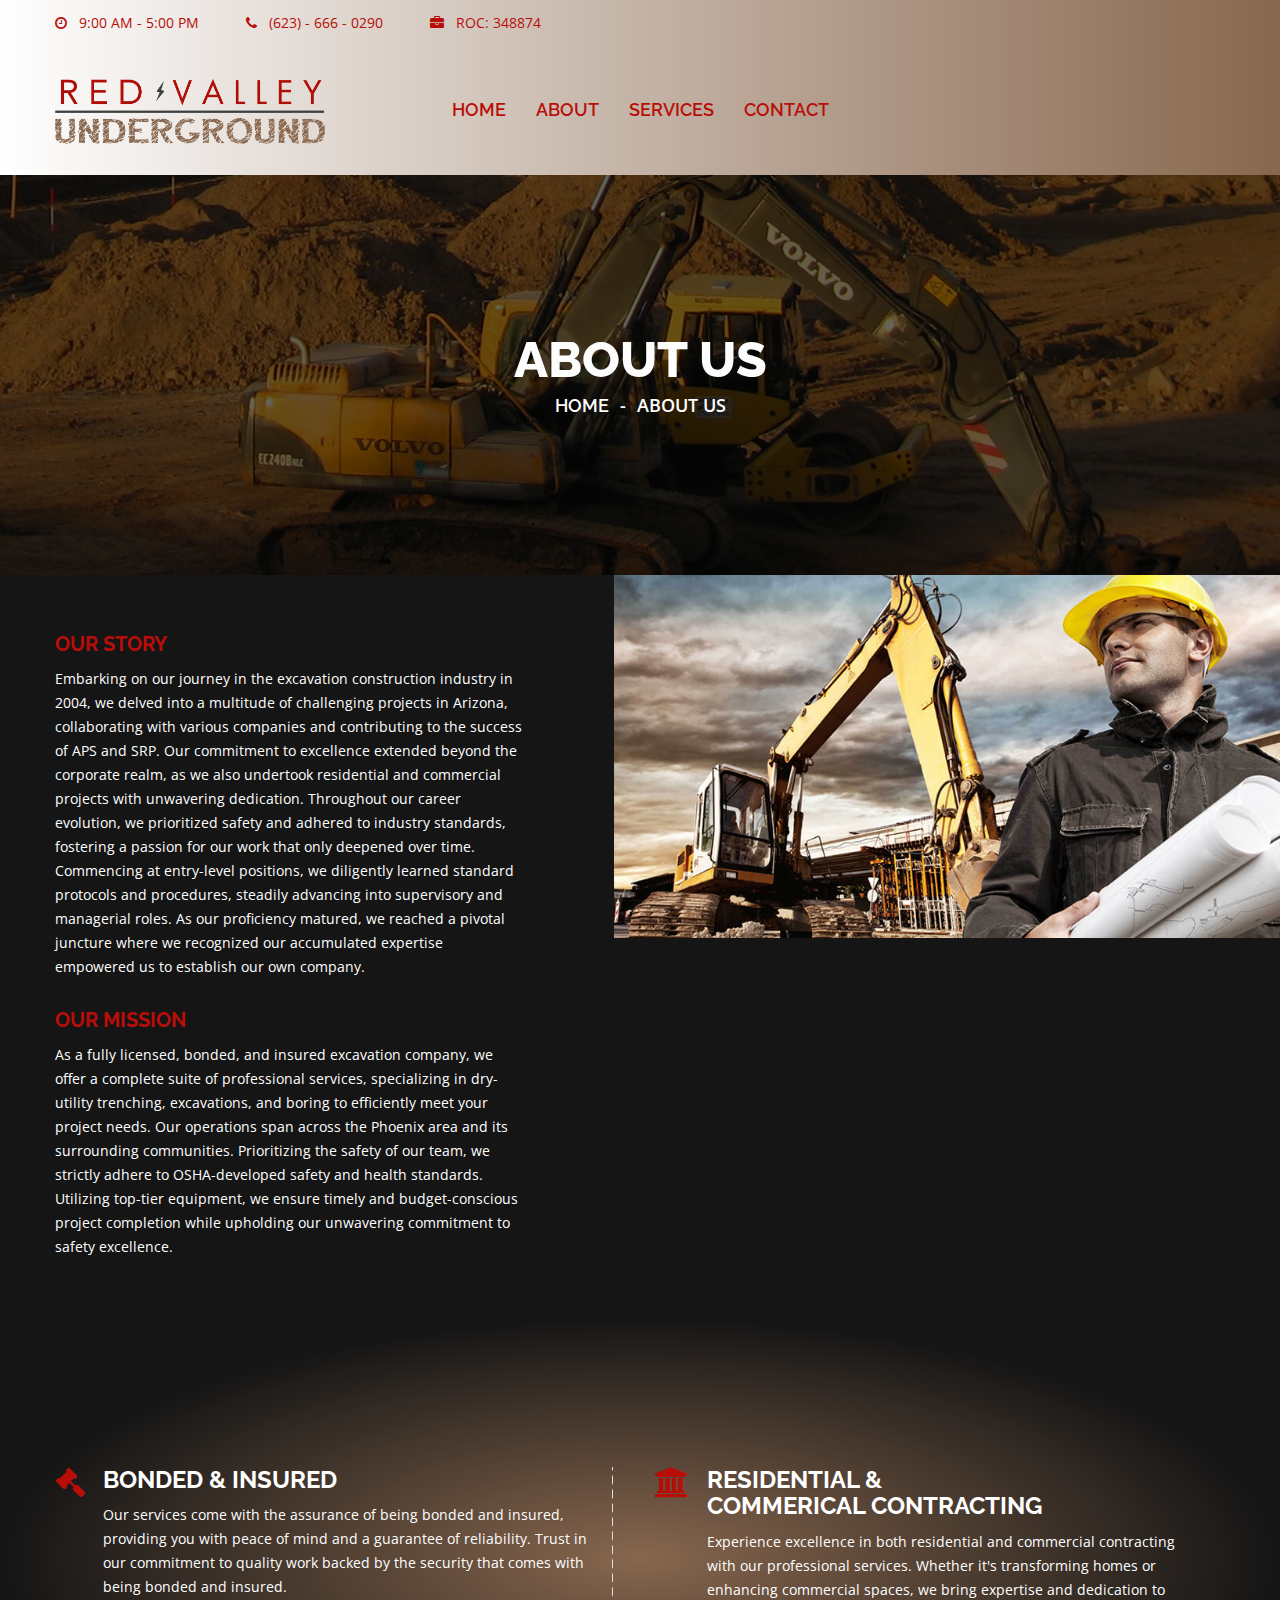
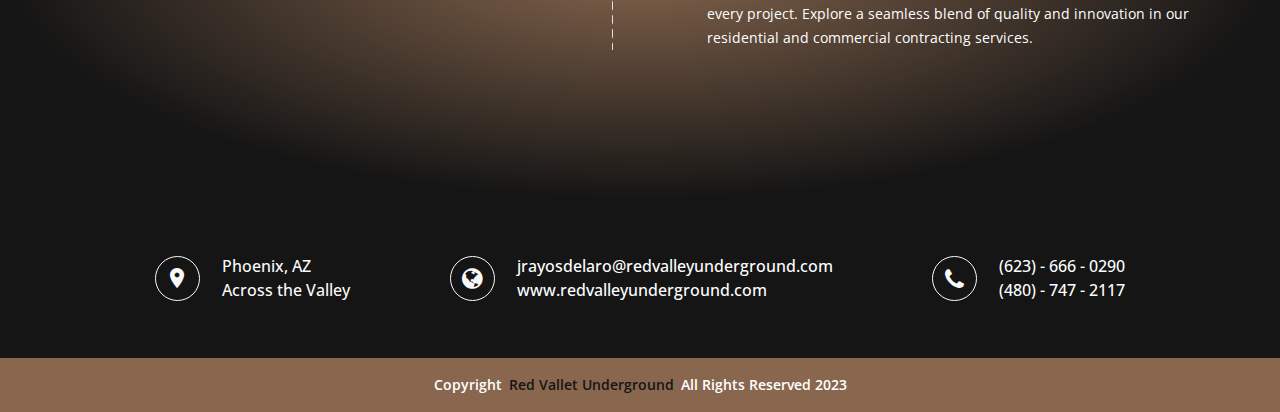
==== commit c3e8ebc2: "Revert "Update text"" ====
--- a/about.html
+++ b/about.html
@@ -157,7 +157,7 @@
                             <div class="single__mission">
                                 <h2>Our Mission</h2>
                                 <p>
-                                    As a fully licensed, and bonded excavation company, 
+                                    As a fully licensed, bonded, and insured excavation company, 
                                     we offer a complete suite of professional services, specializing in dry-utility trenching, excavations, 
                                     and boring to efficiently meet your project needs. Our operations span across the Phoenix area and its 
                                     surrounding communities. Prioritizing the safety of our team, we strictly adhere to OSHA-developed safety and 
@@ -186,10 +186,10 @@
                                 <i class="fa fa-gavel"></i>
                             </div>
                             <div class="offer__details">
-                                <h2><a href="#">BONDED</a></h2>
-                                <p>
-                                    Our services come with the assurance of being bonded, providing you with peace of mind and a guarantee of reliability. 
-                                    Trust in our commitment to quality work backed by the security that comes with being bonded.
+                                <h2><a href="#">BONDED & INSURED</a></h2>
+                                <p>
+                                    Our services come with the assurance of being bonded and insured, providing you with peace of mind and a guarantee of reliability. 
+                                    Trust in our commitment to quality work backed by the security that comes with being bonded and insured.
                                 </p>                            
                             </div>
                         </div>
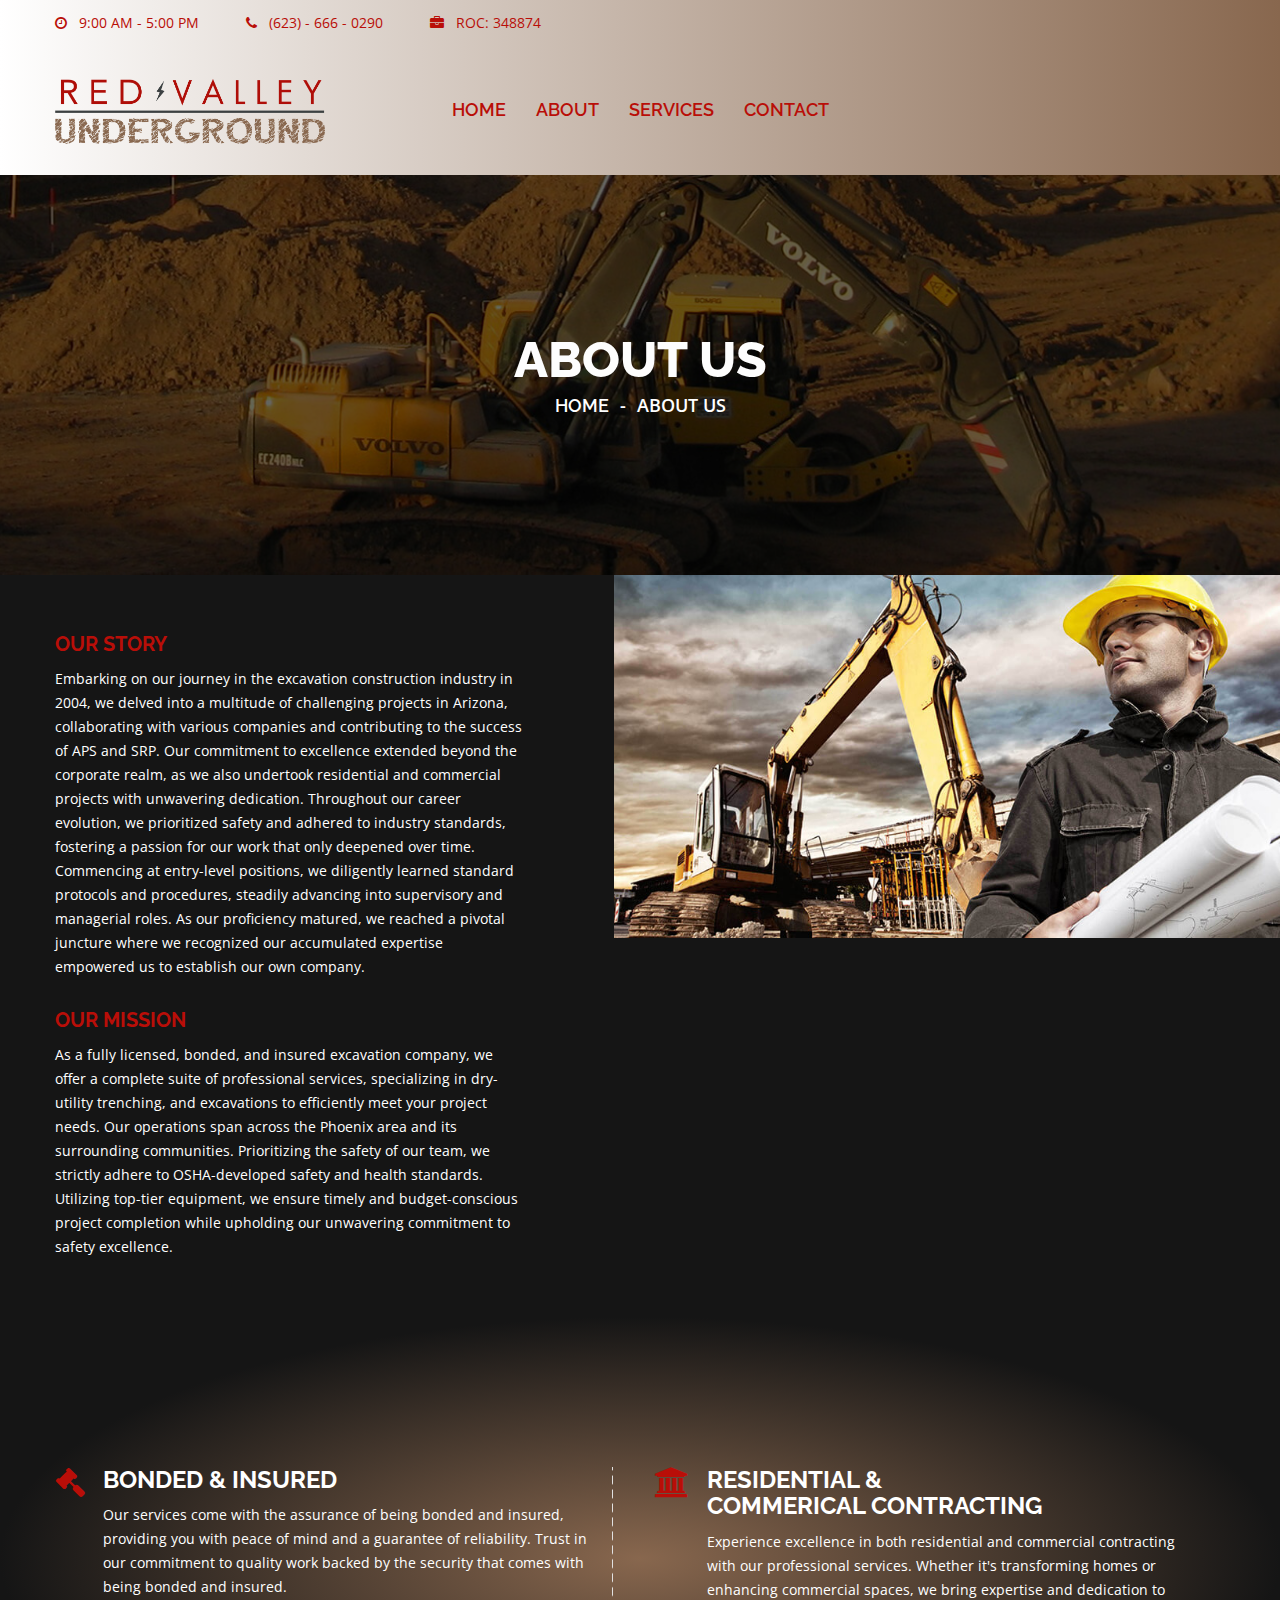
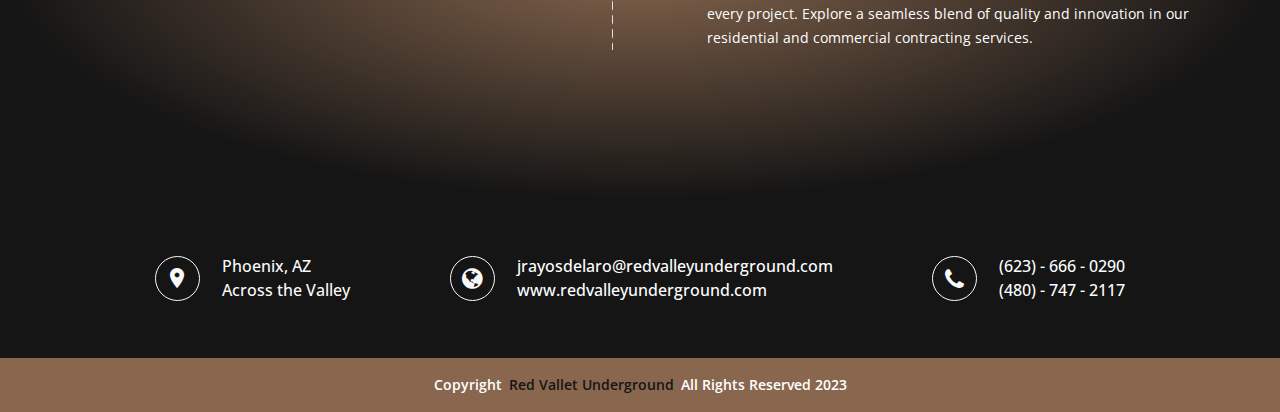
==== commit 286a22f8: "Clean up slider and wording back to insured" ====
--- a/about.html
+++ b/about.html
@@ -158,8 +158,8 @@
                                 <h2>Our Mission</h2>
                                 <p>
                                     As a fully licensed, bonded, and insured excavation company, 
-                                    we offer a complete suite of professional services, specializing in dry-utility trenching, excavations, 
-                                    and boring to efficiently meet your project needs. Our operations span across the Phoenix area and its 
+                                    we offer a complete suite of professional services, specializing in dry-utility trenching, and excavations 
+                                    to efficiently meet your project needs. Our operations span across the Phoenix area and its 
                                     surrounding communities. Prioritizing the safety of our team, we strictly adhere to OSHA-developed safety and 
                                     health standards. Utilizing top-tier equipment, we ensure timely and budget-conscious project completion while 
                                     upholding our unwavering commitment to safety excellence.
--- a/css/responsive.css
+++ b/css/responsive.css
@@ -583,10 +583,18 @@
 }
 .newsletter__thumb,
 .text__shape,
-.htc__offer--2 .h1__offer__image,
-.slider__activation__wrap.owl-theme .owl-nav {
+.htc__offer--2 .h1__offer__image{
   display: none;
 }
+.owl-prev, .owl-next {
+  width: 20px !important;
+  height: 50px !important;
+  padding: unset !important;
+  }
+  .owl-stage-outer .slider__inner {
+    padding-left: 15px;
+    padding-right: 15px;
+  }
 .counterup__left__thumb {
   margin-left: 0;
   margin-right: 0;
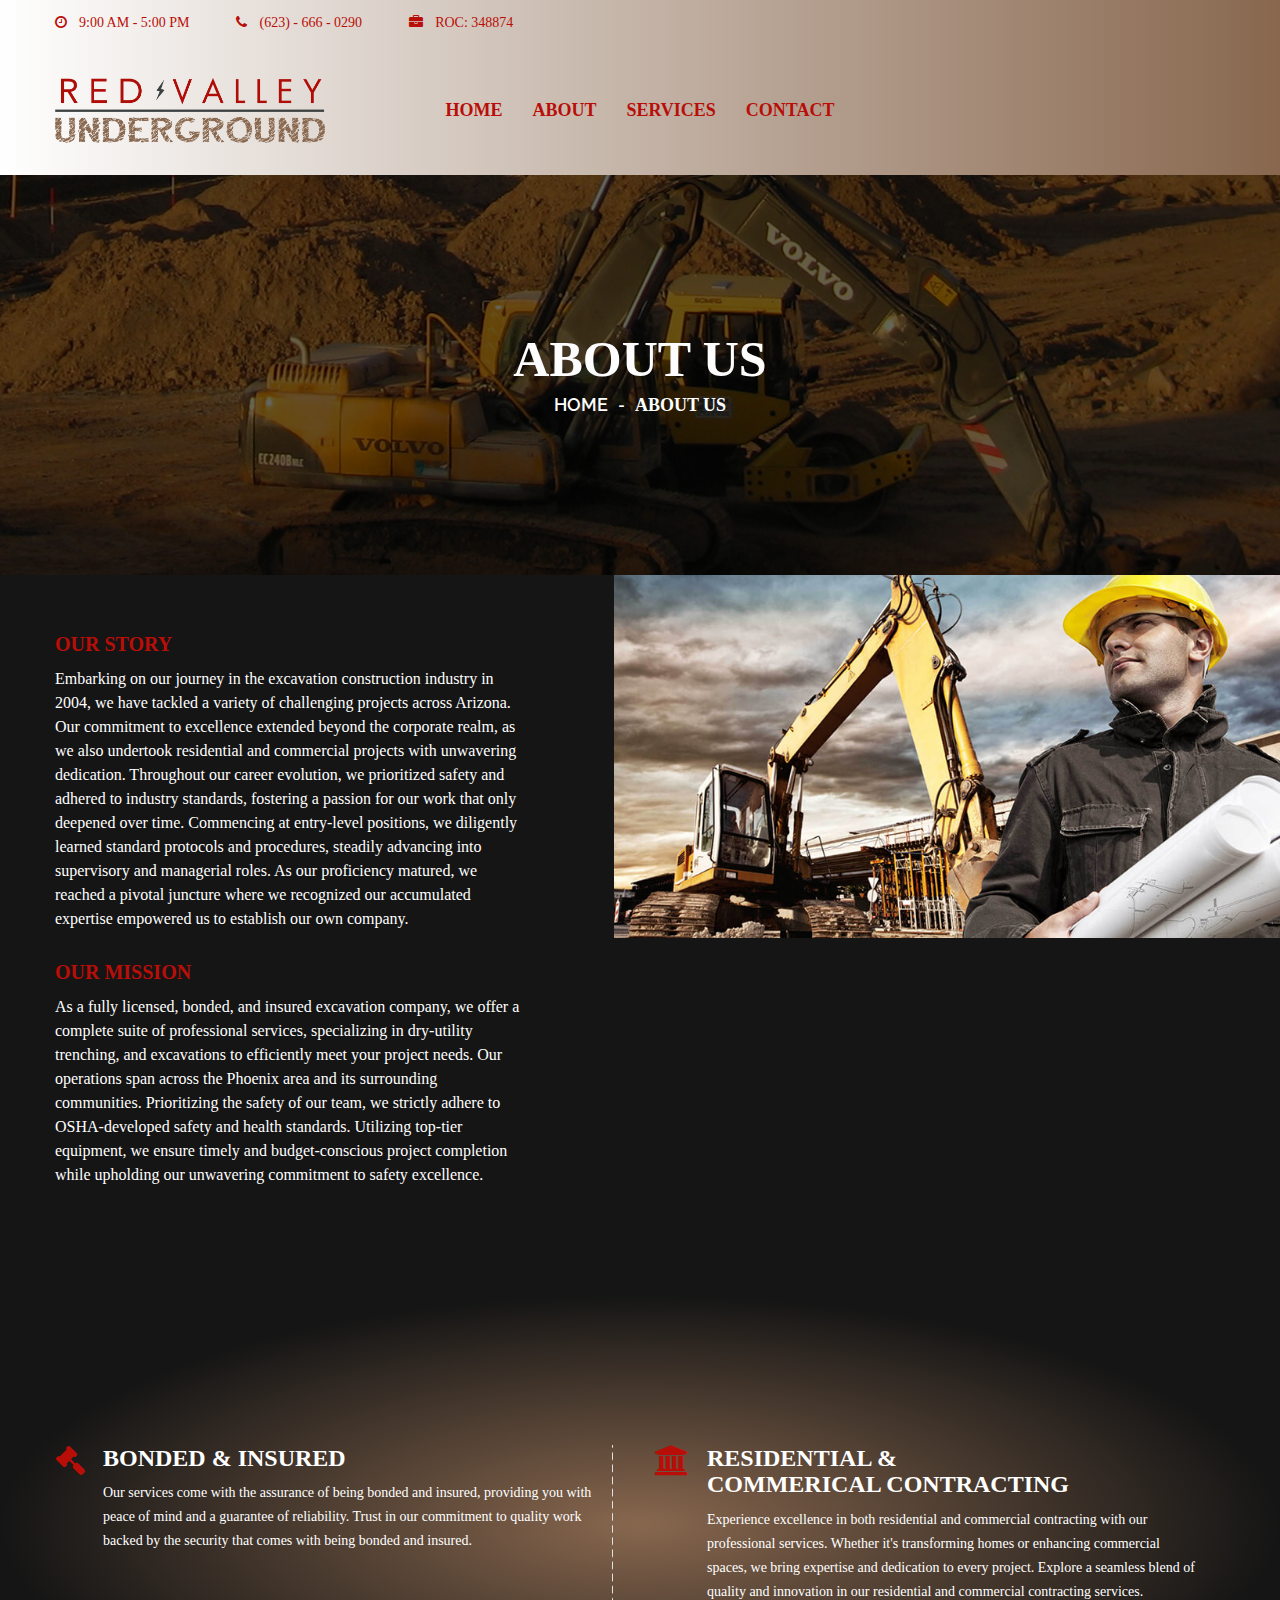
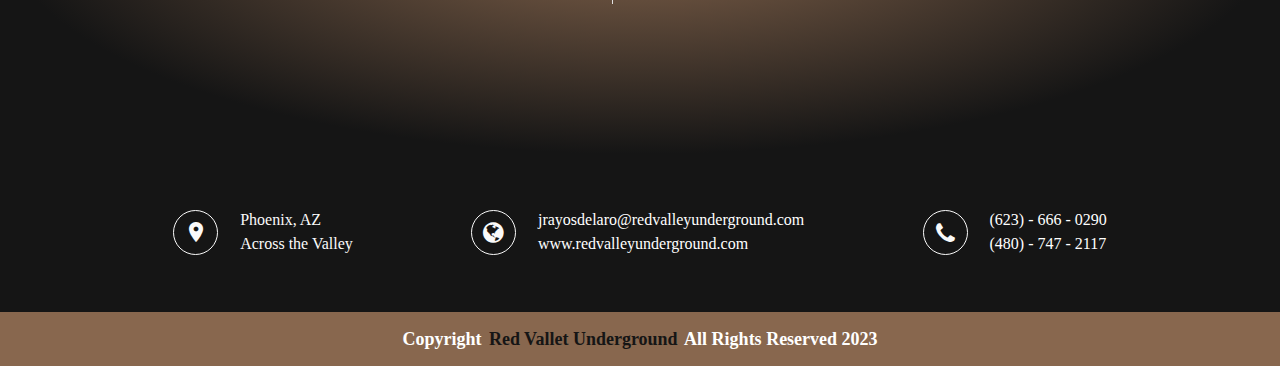
==== commit 9ba06be4: "Remove SRP" ====
--- a/about.html
+++ b/about.html
@@ -143,9 +143,7 @@
                             <div class="single__mission">
                                 <h2>Our Story</h2>
                                 <p>
-                                    Embarking on our journey in the excavation construction industry in 2004, 
-                                    we delved into a multitude of challenging projects in Arizona, 
-                                    collaborating with various companies and contributing to the success of APS and SRP. 
+                                    Embarking on our journey in the excavation construction industry in 2004, we have tackled a variety of challenging projects across Arizona. 
                                     Our commitment to excellence extended beyond the corporate realm, as we also undertook residential and commercial projects with unwavering dedication.
                                     Throughout our career evolution, we prioritized safety and adhered to industry standards, 
                                     fostering a passion for our work that only deepened over time. 
--- a/style.css
+++ b/style.css
@@ -280,12 +280,20 @@
 }
 .service__thumb a img {
     width: 100%;
+    height: -webkit-fill-available;
+}
+
+.service 
+{
+    height: 400px;
 }
 .service__thumb {
     position: relative;
 }
 .service__section__wrap .service__thumb {
   margin-left: -15px;
+  height: -webkit-fill-available;
+
 }
 .service__hover {
     height: 100%;
@@ -315,7 +323,6 @@
 }
 .service__action a {
     color: #fefefe;
-    font-family: Raleway;
     font-size: 20px;
     font-weight: 700;
     transition: all 0.4s ease 0s;
--- a/css/custom.css
+++ b/css/custom.css
@@ -9,3 +9,48 @@
 /* ----------------------------------------------------
 	You can put your custom css code here: 
 -------------------------------------------------------*/
+
+.htc__offer__area {
+  margin-top: 50px;
+}
+
+.htc__service__area i {
+  display: flex !important;
+  align-items: center;
+}
+
+.htc__service__area li {
+  display: flex;
+  align-items: baseline;
+}
+
+.htc__service__area i::before {
+  padding-right: 8px;
+}
+
+.service__section__wrap p, .service__section__wrap h2 {
+  color: #fefefe;
+}
+
+.service__section__wrap i {
+  color: #B90E08;
+  font-size: 20px;
+}
+
+.service__section__wrap ul li {
+  padding-top: 10px; /* Adjust the value as needed */
+  padding-bottom: 10px; /* Adjust the value as needed */
+}
+
+html {
+  font-family: 'Times New Roman', Times, serif;
+}
+
+.service-title {
+  justify-content: center;
+}
+
+.und {
+  text-decoration: underline;
+}
+
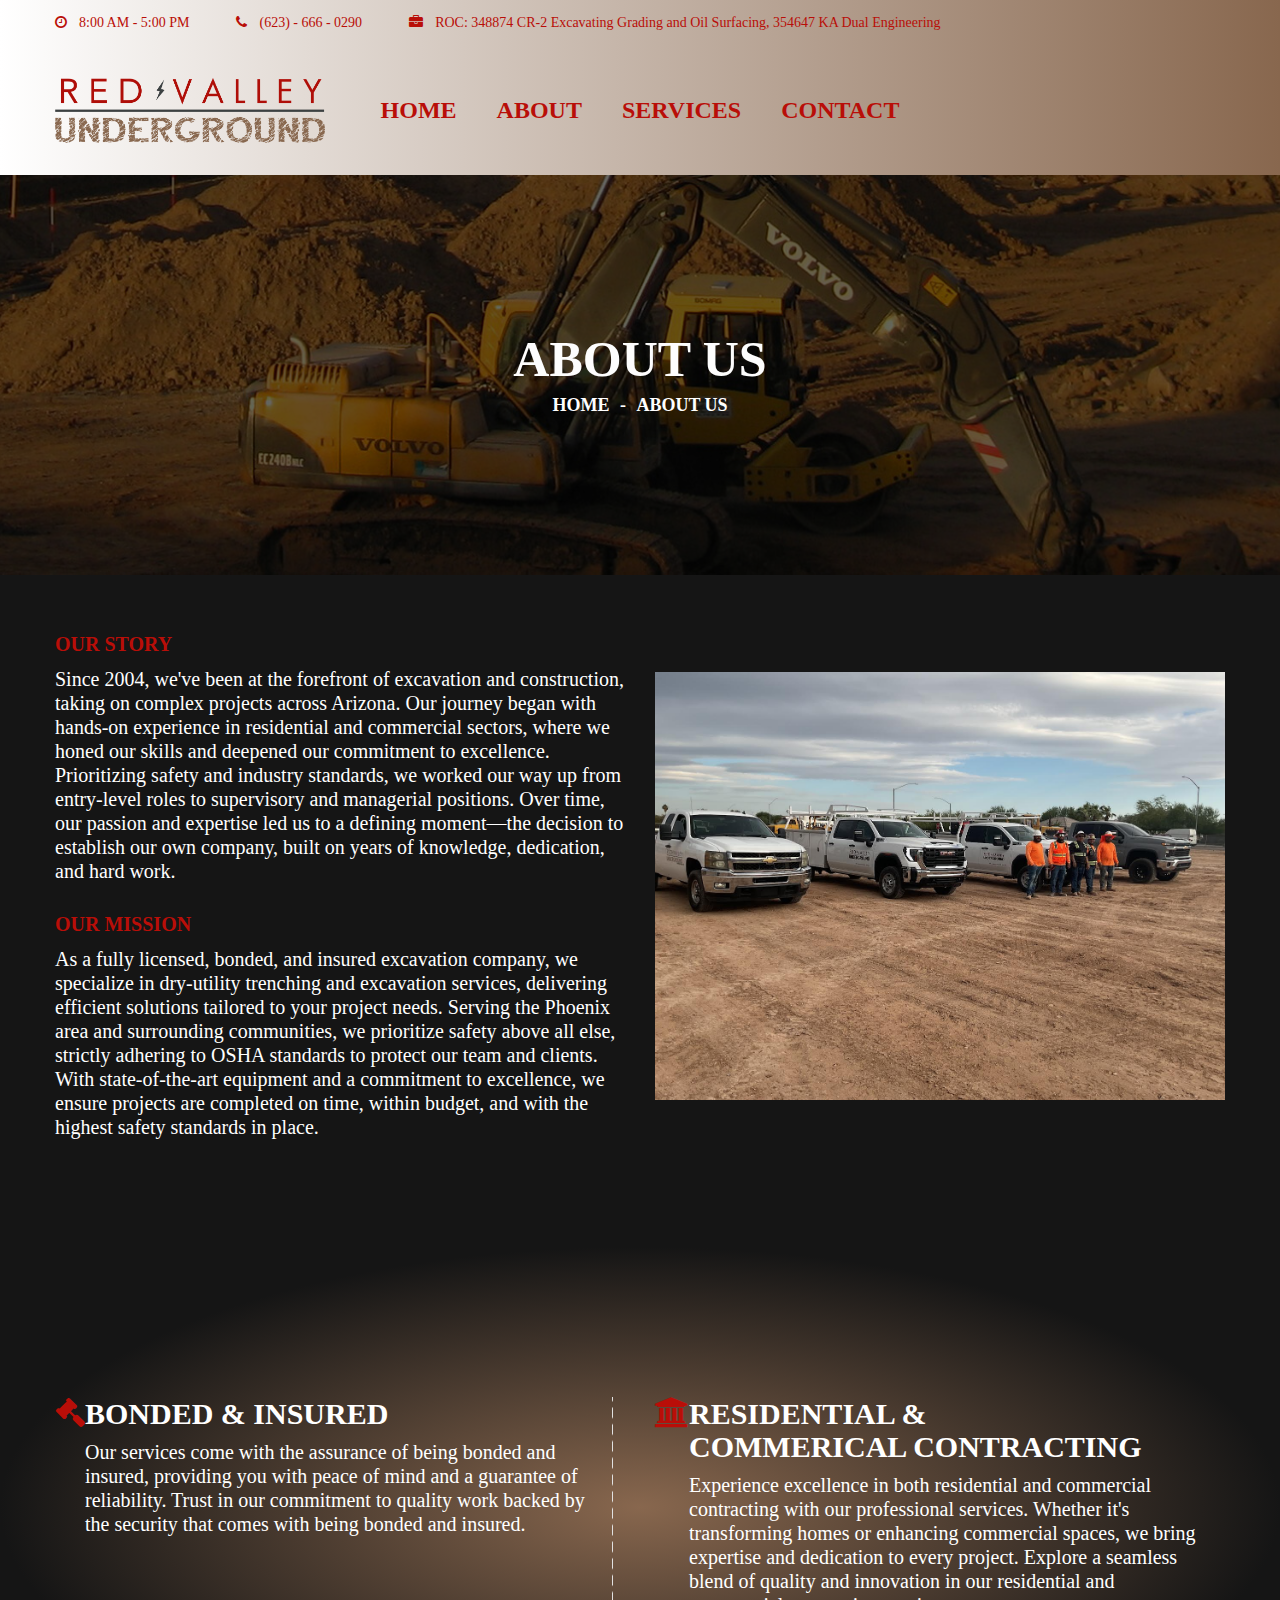
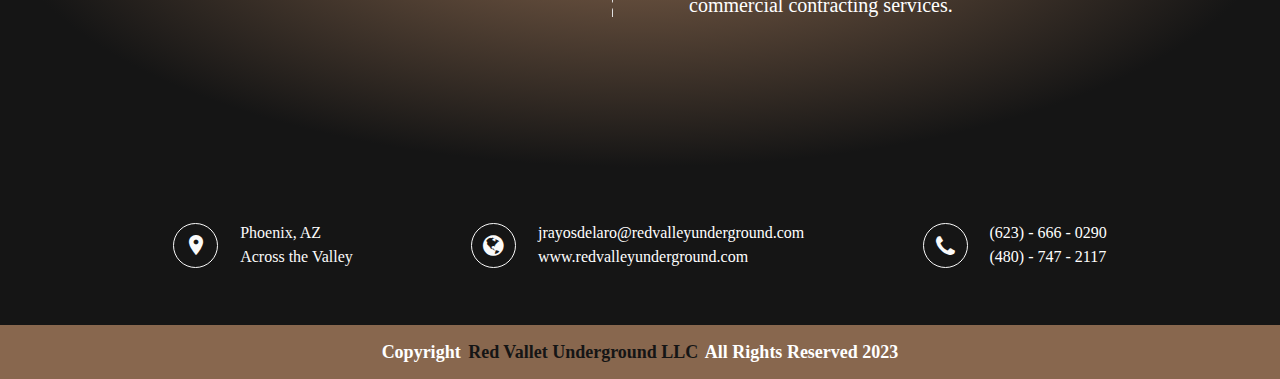
==== commit 625db1dd: "Update slider pics" ====
--- a/about.html
+++ b/about.html
@@ -49,11 +49,11 @@
             <div class="htc__header__top bg__cat--1">
                 <div class="container">
                     <div class="row">
-                        <div class="col-md-6 col-lg-6 col-sm-6 col-xs-12">
+                        <div class="col-md-12 col-lg-12 col-sm-12 col-xs-12">
                             <ul class="heaher__top__left">
-                                <li><i class="fa fa-clock-o"></i>9:00 AM  -  5:00 PM</li>
+                                <li><i class="fa fa-clock-o"></i>8:00 AM  -  5:00 PM</li>
                                 <li><a href="#"><i class="fa fa-phone"></i>(623) - 666 - 0290</a></li>
-                                <li><i class="fa fa-briefcase"></i>ROC: 348874</li>
+                                <li><i class="fa fa-briefcase"></i>ROC: 348874 CR-2 Excavating Grading and Oil Surfacing, 354647 KA Dual Engineering</li>
                             </ul>
                         </div>
                     </div>
@@ -137,42 +137,36 @@
         <!-- Start Offer Area -->
         <section class="htc__mission__area bg__dark">
             <div class="container">
-                <div class="row">
-                    <div class="col-md-9 col-lg-5 col-sm-7 col-xs-12">
+                <div class="row" style="display: flex; align-items: anchor-center;">
+                    <div class="col-md-6 col-lg-6 col-sm-6 col-xs-12">
                         <div class="htc__mission__container">
                             <div class="single__mission">
                                 <h2>Our Story</h2>
                                 <p>
-                                    Embarking on our journey in the excavation construction industry in 2004, we have tackled a variety of challenging projects across Arizona. 
-                                    Our commitment to excellence extended beyond the corporate realm, as we also undertook residential and commercial projects with unwavering dedication.
-                                    Throughout our career evolution, we prioritized safety and adhered to industry standards, 
-                                    fostering a passion for our work that only deepened over time. 
-                                    Commencing at entry-level positions, we diligently learned standard protocols and procedures, 
-                                    steadily advancing into supervisory and managerial roles. As our proficiency matured, 
-                                    we reached a pivotal juncture where we recognized our accumulated expertise empowered us to establish our own company.
+                                    Since 2004, we've been at the forefront of excavation and construction, taking on complex projects across Arizona. 
+                                    Our journey began with hands-on experience in residential and commercial sectors, where we honed our skills and deepened our commitment to excellence. 
+                                    Prioritizing safety and industry standards, we worked our way up from entry-level roles to supervisory and managerial positions. 
+                                    Over time, our passion and expertise led us to a defining moment—the decision to establish our own company, built on years of knowledge, dedication, and hard work.
                                 </p>                              
                             </div>
                             <div class="single__mission">
                                 <h2>Our Mission</h2>
                                 <p>
-                                    As a fully licensed, bonded, and insured excavation company, 
-                                    we offer a complete suite of professional services, specializing in dry-utility trenching, and excavations 
-                                    to efficiently meet your project needs. Our operations span across the Phoenix area and its 
-                                    surrounding communities. Prioritizing the safety of our team, we strictly adhere to OSHA-developed safety and 
-                                    health standards. Utilizing top-tier equipment, we ensure timely and budget-conscious project completion while 
-                                    upholding our unwavering commitment to safety excellence.
+                                    As a fully licensed, bonded, and insured excavation company, we specialize in dry-utility trenching and excavation services, delivering efficient solutions tailored to your project needs. 
+                                    Serving the Phoenix area and surrounding communities, we prioritize safety above all else, strictly adhering to OSHA standards to protect our team and clients. 
+                                    With state-of-the-art equipment and a commitment to excellence, we ensure projects are completed on time, within budget, and with the highest safety standards in place.
                                 </p>                           
                             </div>
                         </div>
                     </div>
-                </div>
-            </div>
-            <div class="htc__offer__thumb">
-                <div class="htc__offer__thumb__inner">
-                    <img src="images/about/1.jpg" alt="offer img">
+                    <div class="htc__offer__thumb__inner col-md-6 col-lg-6 col-sm-6 col-xs-12">
+                        <img src="images/about/team.JPG" alt="Our Team">
+                    </div>
                 </div>
             </div>
         </section>
+        <!-- End Offer Area -->
+        
         <!-- End Offer Area -->
         <!-- Start Offer Area -->
         <section class="htc__offer__area ptb--150 bg__cat--1">
@@ -262,7 +256,7 @@
                     <div class="row">
                         <div class="col-xs-12">
                             <div class="copyright__inner">
-                                <p>Copyright <a href="#" target="_blank">Red Vallet Underground</a>
+                                <p>Copyright <a href="#" target="_blank">Red Vallet Underground LLC</a>
                                 All Rights Reserved 2023</p>
                             </div>
                         </div>
--- a/style.css
+++ b/style.css
@@ -43,12 +43,6 @@
 
 /*
 
-    font-family: 'Raleway', sans-serif;
-
-    font-family: 'Open Sans', sans-serif;
-
-    font-family: 'Josefin Sans', sans-serif;
-
 
 */
 
@@ -161,7 +155,6 @@
     margin-top: 15px;
 }
 .about__btn a {
-    font-family: Raleway;
     font-size: 12px;
     font-weight: 500;
     text-transform: uppercase;
@@ -255,7 +248,6 @@
 
 .text__shape h2 {
     color: #f7f7f7;
-    font-family: Josefin Sans;
     font-size: 60px;
     font-weight: 700;
     letter-spacing: 15px;
@@ -373,18 +365,13 @@
 .offer__icon img {
     max-width: 47px;
 }
-.offer__icon {
-    margin-right: 18px;
-}
 .offer__details p {
   color: #fff;
-  font-size: 14px;
   line-height: 24px;
   padding-right: 29px;
 }
 .offer__details h2 {
     color: #fff;
-    font-size: 24px;
     font-weight: 700;
     margin-bottom: 10px;
     text-transform: uppercase;
@@ -421,7 +408,6 @@
     padding: 69px 0;
 }
 .htc__offer__2 .offer__details h2 {
-    font-size: 20px;
     margin-bottom: 3px;
 }
 
@@ -475,7 +461,6 @@
 }
 .project__action h2 {
     color: #fefefe;
-    font-size: 20px;
     font-weight: 700;
 }
 .project__hover__info::before {
@@ -493,7 +478,6 @@
 
 .project__action h4 {
     color: #fff;
-    font-size: 16px;
     font-weight: 700;
     margin-top: 17px;
 }
@@ -530,14 +514,12 @@
 }
 .callto__action__wrap h2 {
     color: #fffffe;
-    font-size: 32px;
     font-weight: 700;
     text-transform: uppercase;
 }
 .htc__btn--transparent {
     border: 1px solid #fff;
     display: inline-block;
-    font-family: Raleway;
     font-size: 18px;
     font-weight: 700;
     height: 45px;
@@ -621,7 +603,6 @@
 }
 .team__details h4 {
     color: #ffffff;
-    font-family: Open Sans;
     font-weight: 300;
     margin-top: 10px;
     text-transform: capitalize;
@@ -713,7 +694,6 @@
 }
 .testimonial__details h2 {
     color: #303030;
-    font-family: Open Sans;
     font-size: 16px;
     font-weight: 600;
     margin-top: 30px;
@@ -721,7 +701,6 @@
 }
 .testimonial__details h4 {
     color: #606060;
-    font-family: open sans;
     font-size: 14px;
     margin-top: 7px;
 }
@@ -893,7 +872,6 @@
 }
 .blog__btn a {
     color: #b6b6b6;
-    font-family: Raleway;
     font-weight: 700;
     text-transform: uppercase;
     transition: all 0.4s ease 0s;
@@ -1011,7 +989,6 @@
 }
 .newsletter__wrap h4 {
     color: #606060;
-    font-family: Open Sans;
     font-size: 18px;
 }
 .newsletter__form {
@@ -1046,7 +1023,6 @@
     background: #B90E08 none repeat scroll 0 0;
     border: 1px solid #B90E08;
     color: #fff;
-    font-family: Raleway;
     font-size: 12px;
     font-weight: 700;
     height: 35px;
@@ -1172,7 +1148,6 @@
   text-transform: uppercase;
 }
 .bradcaump-inner a {
-    font-family: Raleway;
     font-size: 18px;
     font-weight: 600;
     text-transform: uppercase;
@@ -1358,7 +1333,6 @@
 }
 .post__details h4 {
     color: #303030;
-    font-family: Open Sans;
     font-size: 14px;
     font-weight: 600;
     margin-bottom: 4px;
@@ -1483,7 +1457,6 @@
 .title__line--3 {
     color: #3C4142;
     display: inline-block;
-    font-family: Open Sans;
     font-size: 24px;
     font-weight: 600;
     margin-bottom: 50px;
@@ -1517,7 +1490,6 @@
 }
 .bl__comment__meta h2 {
     color: #3C4142;
-    font-family: Open Sans;
     font-size: 16px;
     font-weight: 600;
     margin-right: 9px;
@@ -1682,12 +1654,10 @@
 }
 .pro__dtl__list li {
     color: #3C4142;
-    font-family: Open Sans;
     font-size: 16px;
 }
 .pro__dtl__list.font__bold li {
     color: #3C4142;
-    font-family: Raleway;
     font-size: 16px;
     font-weight: 700;
     text-transform: uppercase;
@@ -1763,7 +1733,6 @@
 .title__line--5 {
     color: #3C4142;
     display: inline-block;
-    font-family: Open Sans;
     font-weight: 700;
     padding-bottom: 18px;
     position: relative;
@@ -1778,7 +1747,6 @@
 .title__line--5 {
     color: #3C4142;
     display: inline-block;
-    font-family: Open Sans;
     font-weight: 700;
     padding-bottom: 18px;
     position: relative;
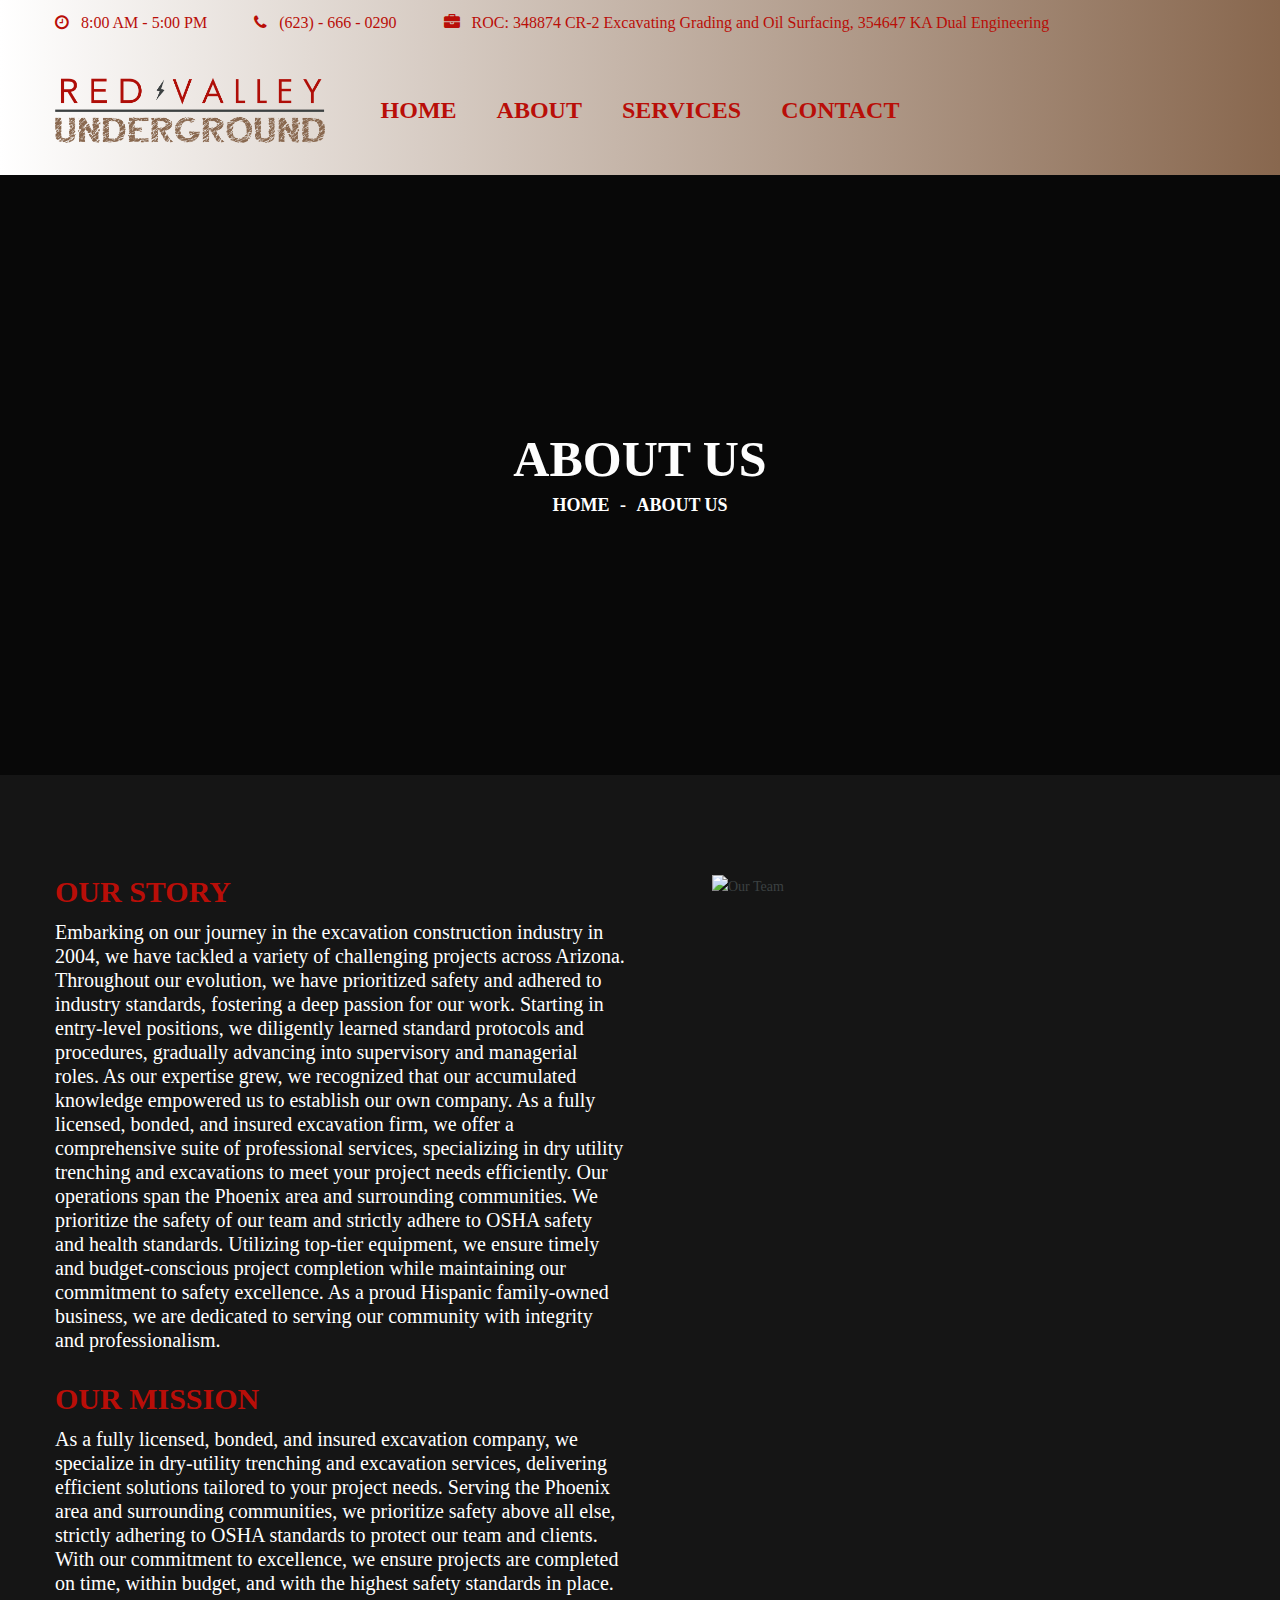
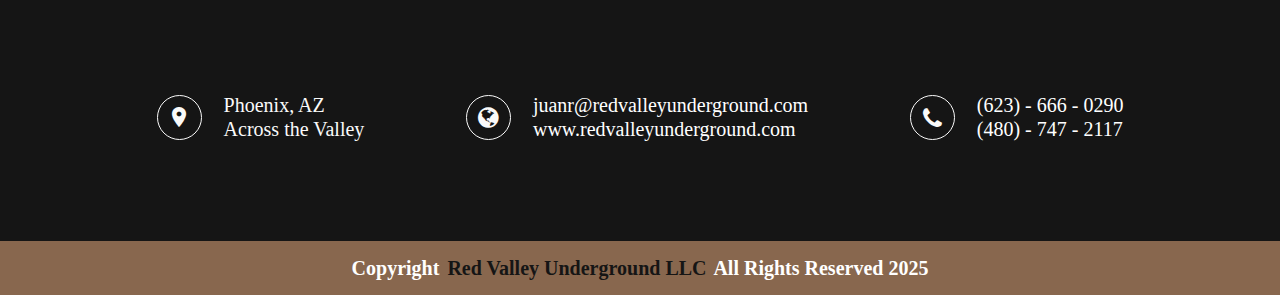
==== commit 9fc9f89f: "Update website images" ====
--- a/about.html
+++ b/about.html
@@ -5,7 +5,7 @@
 <head>
     <meta charset="utf-8">
     <meta http-equiv="x-ua-compatible" content="ie=edge">
-    <title>About Us</title>
+    <title>Red Valley Underground</title>
     <meta name="description" content="">
     <meta name="viewport" content="width=device-width, initial-scale=1">
     
@@ -115,7 +115,7 @@
         </div>
         <!-- End Header Style -->
         <!-- Start Bradcaump area -->
-        <div class="ht__bradcaump__area" data--black__overlay="6" style="background: rgba(0, 0, 0, 0) url(images/bg/5.jpg) no-repeat scroll center center / cover ;">
+        <div class="ht__bradcaump__area header-img" data--black__overlay="6" style="background: rgba(0, 0, 0, 0) url(images/about/team.jpg) no-repeat scroll center center / cover ;">
             <div class="ht__bradcaump__wrap">
                 <div class="container">
                     <div class="row">
@@ -137,16 +137,21 @@
         <!-- Start Offer Area -->
         <section class="htc__mission__area bg__dark">
             <div class="container">
-                <div class="row" style="display: flex; align-items: anchor-center;">
-                    <div class="col-md-6 col-lg-6 col-sm-6 col-xs-12">
+                <div class="row">
+                    <div class="pt--100 col-lg-6 col-sm-6 col-xs-12">
                         <div class="htc__mission__container">
                             <div class="single__mission">
                                 <h2>Our Story</h2>
                                 <p>
-                                    Since 2004, we've been at the forefront of excavation and construction, taking on complex projects across Arizona. 
-                                    Our journey began with hands-on experience in residential and commercial sectors, where we honed our skills and deepened our commitment to excellence. 
-                                    Prioritizing safety and industry standards, we worked our way up from entry-level roles to supervisory and managerial positions. 
-                                    Over time, our passion and expertise led us to a defining moment—the decision to establish our own company, built on years of knowledge, dedication, and hard work.
+                                    Embarking on our journey in the excavation construction industry in 2004, we have tackled a variety of challenging projects across Arizona. 
+                                    Throughout our evolution, we have prioritized safety and adhered to industry standards, fostering a deep passion for our work. 
+                                    Starting in entry-level positions, we diligently learned standard protocols and procedures, gradually advancing into supervisory and managerial roles. 
+                                    As our expertise grew, we recognized that our accumulated knowledge empowered us to establish our own company. 
+                                    As a fully licensed, bonded, and insured excavation firm, we offer a comprehensive suite of professional services, specializing in dry utility trenching and excavations to meet your project needs efficiently. 
+                                    Our operations span the Phoenix area and surrounding communities. 
+                                    We prioritize the safety of our team and strictly adhere to OSHA safety and health standards. 
+                                    Utilizing top-tier equipment, we ensure timely and budget-conscious project completion while maintaining our commitment to safety excellence. 
+                                    As a proud Hispanic family-owned business, we are dedicated to serving our community with integrity and professionalism.
                                 </p>                              
                             </div>
                             <div class="single__mission">
@@ -154,13 +159,13 @@
                                 <p>
                                     As a fully licensed, bonded, and insured excavation company, we specialize in dry-utility trenching and excavation services, delivering efficient solutions tailored to your project needs. 
                                     Serving the Phoenix area and surrounding communities, we prioritize safety above all else, strictly adhering to OSHA standards to protect our team and clients. 
-                                    With state-of-the-art equipment and a commitment to excellence, we ensure projects are completed on time, within budget, and with the highest safety standards in place.
+                                    With our commitment to excellence, we ensure projects are completed on time, within budget, and with the highest safety standards in place.
                                 </p>                           
                             </div>
                         </div>
                     </div>
-                    <div class="htc__offer__thumb__inner col-md-6 col-lg-6 col-sm-6 col-xs-12">
-                        <img src="images/about/team.JPG" alt="Our Team">
+                    <div class="htc__offer__thumb__inner pt--100 col-md-6 col-lg-6 col-sm-6 col-xs-12">
+                        <img src="images/about/team-2.JPG" alt="Our Team">
                     </div>
                 </div>
             </div>
@@ -168,45 +173,9 @@
         <!-- End Offer Area -->
         
         <!-- End Offer Area -->
-        <!-- Start Offer Area -->
-        <section class="htc__offer__area ptb--150 bg__cat--1">
-            <div class="container">
-                <div class="row">
-                    <div class="col-md-6 col-lg-6 col-sm-6 col-xs-12">
-                        <div class="offer">
-                            <div class="offer__icon">
-                                <i class="fa fa-gavel"></i>
-                            </div>
-                            <div class="offer__details">
-                                <h2><a href="#">BONDED & INSURED</a></h2>
-                                <p>
-                                    Our services come with the assurance of being bonded and insured, providing you with peace of mind and a guarantee of reliability. 
-                                    Trust in our commitment to quality work backed by the security that comes with being bonded and insured.
-                                </p>                            
-                            </div>
-                        </div>
-                    </div>
-                    <div class="col-md-6 col-lg-6 col-sm-6 col-xs-12 xmt-40">
-                        <div class="offer separator">
-                            <div class="offer__icon">
-                                <i class="fa fa-university"></i>
-                            </div>
-                            <div class="offer__details">
-                                <h2><a href="#">RESIDENTIAL &<br> COMMERICAL CONTRACTING</a></h2>
-                                <p>
-                                    Experience excellence in both residential and commercial contracting with our professional services. 
-                                    Whether it's transforming homes or enhancing commercial spaces, we bring expertise and dedication to every project. 
-                                    Explore a seamless blend of quality and innovation in our residential and commercial contracting services.
-                                </p>                            
-                            </div>
-                        </div>
-                    </div>
-                </div>
-            </div>
-        </section>
-        <!-- End Offer Area -->
+       
         <!-- Start Contact Address -->
-        <div class="htc__contact__address add-res bg__dark">
+        <div class="htc__contact__address add-res bg__dark ptb--100">
             <div class="container">
                 <div class="row">
                     <div class="col-md-12">
@@ -227,7 +196,7 @@
                                     <i class="fa fa-globe" aria-hidden="true"></i>
                                 </div>
                                 <div class="ht__address__details">
-                                    <p><a href="mailto:jrayosdelaro@redvalleyunderground.com">jrayosdelaro@redvalleyunderground.com</a></p>
+                                    <p><a href="mailto:juanr@redvalleyunderground.com">juanr@redvalleyunderground.com</a></p>
                                     <p><a href="https://redvalleyunderground.com/">www.redvalleyunderground.com</a></p>
                                 </div>
                             </div>
@@ -256,8 +225,8 @@
                     <div class="row">
                         <div class="col-xs-12">
                             <div class="copyright__inner">
-                                <p>Copyright <a href="#" target="_blank">Red Vallet Underground LLC</a>
-                                All Rights Reserved 2023</p>
+                                <p>Copyright <a href="#" target="_blank">Red Valley Underground LLC</a>
+                                All Rights Reserved 2025</p>
                             </div>
                         </div>
                     </div>
--- a/style.css
+++ b/style.css
@@ -142,7 +142,6 @@
 }
 .about__inner h2 {
     color: #ffffff;
-    font-size: 22px;
     font-weight: 700;
 }
 .about__inner h2:hover a{
@@ -150,12 +149,10 @@
 }
 .about__inner p {
     color: #fff;
-    font-size: 14px;
     line-height: 24px;
     margin-top: 15px;
 }
 .about__btn a {
-    font-size: 12px;
     font-weight: 500;
     text-transform: uppercase;
     color: #fff;
@@ -236,6 +233,15 @@
     color: #fff;
 }
 
+.htc__offer__thumb__inner {
+    display: flex;
+    justify-content: center;
+}
+
+.htc__offer__thumb__inner img {
+    width: 80%;
+}
+
 .text__pos {
     position: relative;
 }
@@ -283,7 +289,6 @@
     position: relative;
 }
 .service__section__wrap .service__thumb {
-  margin-left: -15px;
   height: -webkit-fill-available;
 
 }
@@ -337,7 +342,6 @@
 .container-fluid .section__title p {
     width: 34%;
 }
-/*Service Page*/
 
 .service__page .service {
     margin-top: 70px;
@@ -355,6 +359,27 @@
     width: 72%;
 }
 
+.service__btn {
+    background: #B90E08 none repeat scroll 0 0;
+    color: #fff;
+    display: inline-block;
+    font-size: 22px;
+    font-weight: 700;
+    line-height: 45px;
+    padding: 0 15px;
+    transition: 0.5s;
+    border: 3px solid #B90E08;
+    width: -webkit-fill-available;
+    display: flex;
+    justify-content: center;
+}
+
+.service__btn:hover{
+    background: #fff;
+    border: 3px solid #fff;
+    color:#B90E08;
+}
+
 /*---------------------------------------
   05. Offer Area
 ----------------------------------------*/ 
@@ -384,7 +409,7 @@
     background: rgba(0, 0, 0, 0) url("images/icons/line.png") no-repeat scroll 100% 100% / cover ;
     content: "";
     height: 100%;
-    left: -43px;
+    left: -30px;
     position: absolute;
     top: 0;
     width: 1px;
@@ -1131,7 +1156,6 @@
 .ht__bradcaump__wrap {
     align-items: center;
     display: flex;
-    height: 400px;
     position: relative;
     z-index: 2;
 }
@@ -1174,16 +1198,12 @@
     right: 0;
     top: 0;
 }
-.htc__mission__container {
-    padding: 89px 0;
-}
 .htc__mission__container .single__mission + .single__mission {
     margin-top: 50px;
 }
 
 .single__mission h2 {
     color: #B90E08;
-    font-size: 20px;
     font-weight: 700;
     margin-bottom: 12px;
     text-transform: uppercase;
@@ -1766,11 +1786,11 @@
 }
 .htc__address__container {
     display: flex;
-    margin-top: 50px;
     justify-content: center;
 }
 .ct__address {
     display: flex;
+    justify-content: center;
 }
 .ct__address__icon i {
     border: 1px solid #696969;
@@ -1782,9 +1802,7 @@
     text-align: center;
     width: 47px;
 }
-.htc__address__container .ct__address + .ct__address {
-    margin-left: 115px;
-}
+
 .ct__details p a {
     color: #606060;
     font-weight: 600;
--- a/css/responsive.css
+++ b/css/responsive.css
@@ -45,9 +45,6 @@
 .htc__offer__2 .htc__offer__container {
   padding: 46px 0;
 }
-.htc__mission__container {
-  padding: 58px 0;
-}
 .htc__mission__container .single__mission + .single__mission {
   margin-top: 30px;
 }
@@ -56,6 +53,10 @@
 }
 .slider__fixed--height {
   height: 645px;
+}
+.header-img, 
+.ht__bradcaump__wrap {
+  height: 600px;
 }
 .text__shape {
   left: 12px;
@@ -193,6 +194,10 @@
 .slider__fixed--height {
   height: 650px;
 }
+.header-img ,
+.ht__bradcaump__wrap{
+  height: 600px;
+}
 .slider__inner p {
   width: 51%;
 }
@@ -279,7 +284,28 @@
 
 }
 
- 
+@media (max-width: 991px){
+  .aboutusrow {
+    display: block;
+  }
+  .about__inner.about__hober__info.active {
+    transform: scaleY(0);
+  }
+  .about:hover .about__inner.about__hober__info {
+    transform: scaleY(0);
+  }
+  .about {
+    padding-bottom: 0;
+    padding-top: 0;
+    margin-left: 0;
+    margin-right: 0;
+    margin-top: 40px;
+  }
+  .offer.separator::before {
+    display: none;
+  }
+} 
+
 /* Tablet desktop :768px. */
 @media (min-width: 768px) and (max-width: 991px) {
 
@@ -402,6 +428,10 @@
 .slider__fixed--height {
   height: 680px;
 }
+.header-img,
+.ht__bradcaump__wrap {
+  height: 600px;
+}
 .service__thumb img,
 .counterup__left__thumb img {
   width: 100%;
@@ -426,6 +456,10 @@
 }
 .slider__fixed--height {
   height: 560px;
+}
+.header-img,
+.ht__bradcaump__wrap {
+  height: 500px;
 }
 .about__inner.about__hober__info.active {
   transform: scaleY(0);
@@ -483,8 +517,16 @@
 /* small mobile :320px. */
 @media (max-width: 767px) {
 
+  p {
+    font-size: 16px !important;
+  }
+
   .single__mission {
     text-align: center;
+}
+
+.offer.separator {
+  padding-left: 0;
 }
   
 /*.container {width:300px}*/
@@ -612,6 +654,10 @@
 .slider__fixed--height {
   height: 100vh;
 }
+.header-img,
+.ht__bradcaump__wrap {
+  height: 90vh;
+}
 .project__hover__info::before {
   bottom: 10px;
   left: 10px;
@@ -671,9 +717,6 @@
 .htc__counterup__wrap {
   text-align: center;
 }
-.offer.separator::before {
-  display: none;
-}
 .testimonial__2 .htc__testimonial__wrap .slick-dots {
   bottom: -50px;
   left: 0;
@@ -700,12 +743,8 @@
   min-width: 100%;
 }
 .slider__inner p {
-  font-size: 14px;
   line-height: 24px;
   margin: 9px auto auto;
-}
-.about {
-  margin-top: 40px;
 }
 .footer.quick__link {
   left: 0;
@@ -801,6 +840,10 @@
 .slider__fixed--height {
   height: auto;
 }
+.header-img,
+.ht__bradcaump__wrap {
+  height: auto;
+}
 .slide__align--center {
   padding: 100px 0;
 }
@@ -825,17 +868,9 @@
 .slider__fixed--height {
   height: 560px;
 }
-.about__inner.about__hober__info.active {
-  transform: scaleY(0);
-}
-.about:hover .about__inner.about__hober__info {
-  transform: scaleY(0);
-}
-.about {
-  padding-bottom: 0;
-  padding-top: 0;
-  margin-left: 0;
-  margin-right: 0;
+.header-img,
+.ht__bradcaump__wrap {
+  height: 500px;
 }
 .service--2 .container-fluid {
   padding-left: 0;
@@ -874,6 +909,11 @@
 .slider__fixed--height {
   height: 400px;
   padding: 0;
+}
+.header-img,
+.ht__bradcaump__wrap {
+  height: 400px;
+  padding:0;
 }
 .slider__inner h1 {
   font-size: 30px;
@@ -934,9 +974,22 @@
 .ptb--120 {
   padding: 50px 0;
 }
-    
-    
-    
+
+ /* About Page */   
+
+.htc__mission__container {
+  padding: 0 20px;
+}
+.htc__offer__thumb__inner {
+  padding-top: 0px;
+}
+
+.htc__offer__thumb__inner img {
+  width: 100%;
+}
+
+/* Service Section */
+
 
 }
 
--- a/css/custom.css
+++ b/css/custom.css
@@ -9,10 +9,6 @@
 /* ----------------------------------------------------
 	You can put your custom css code here: 
 -------------------------------------------------------*/
-
-.htc__offer__area {
-  margin-top: 50px;
-}
 
 .htc__service__area i {
   display: flex !important;
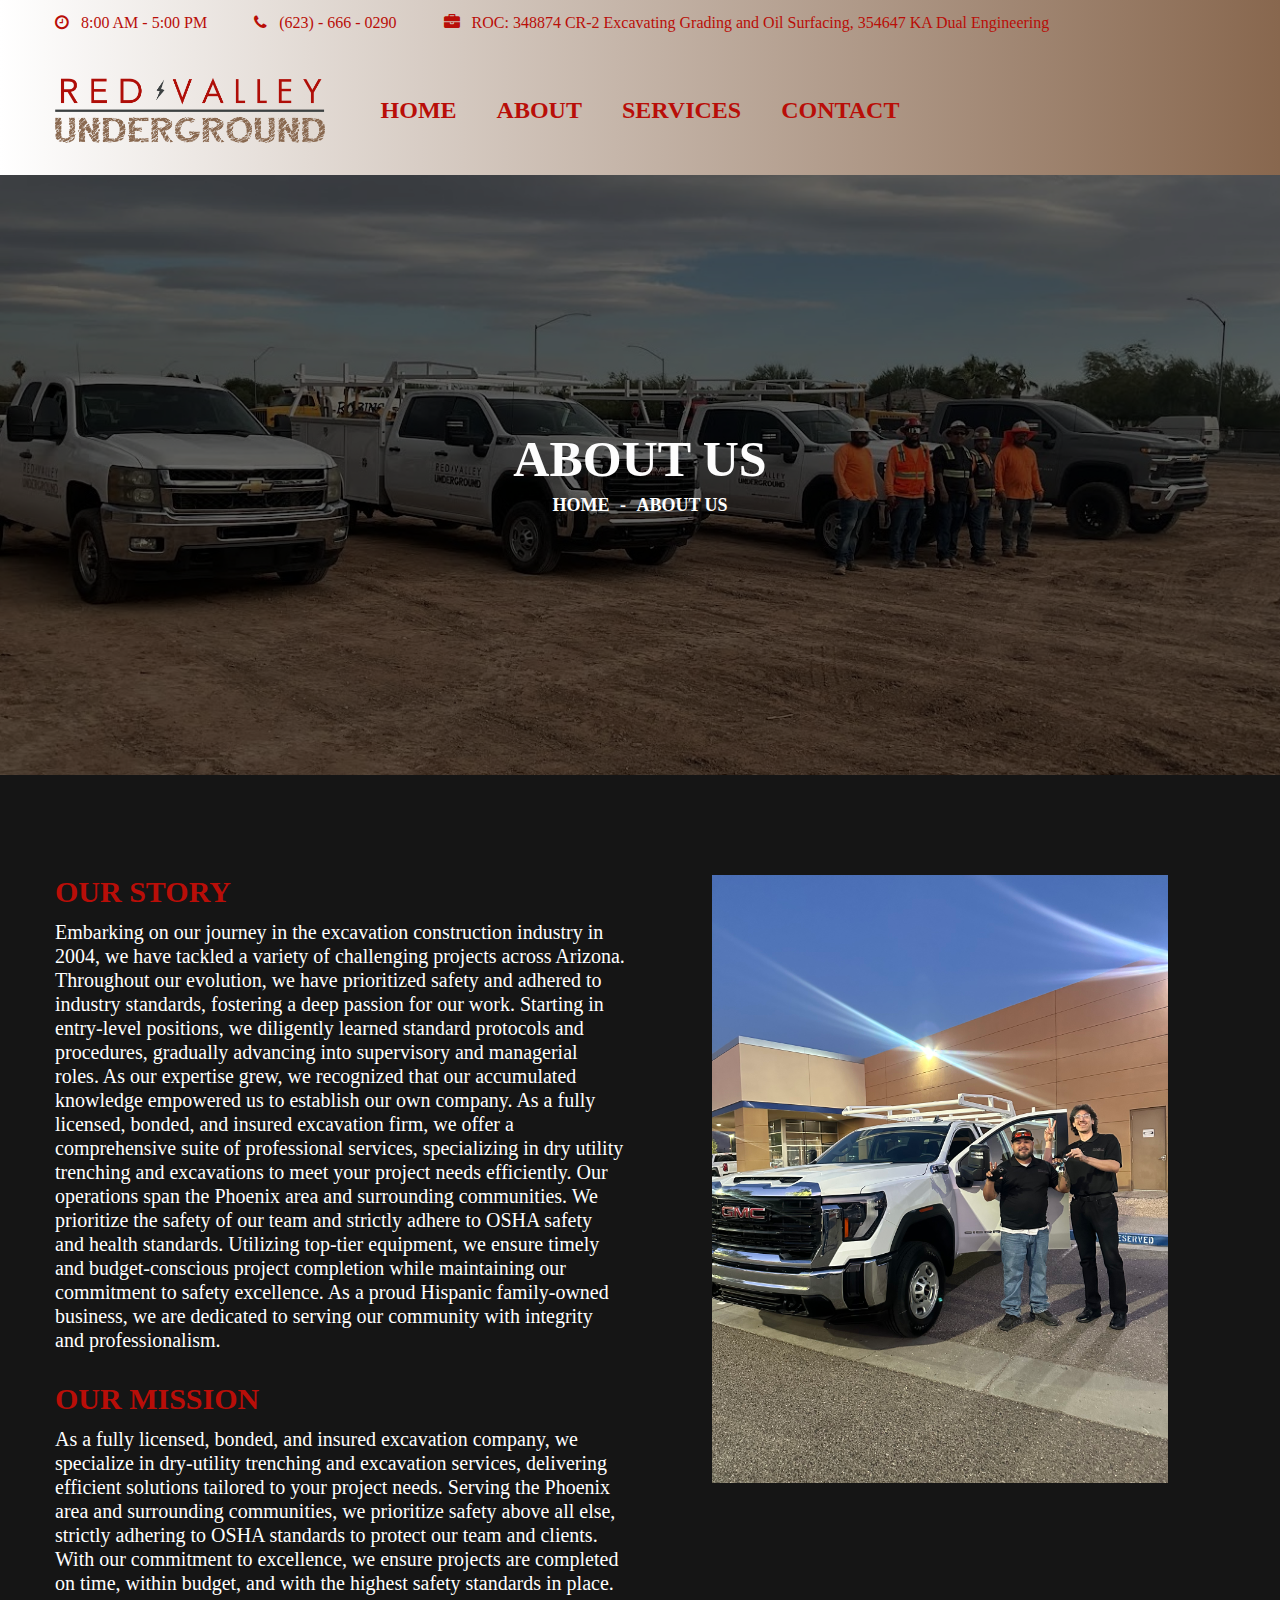
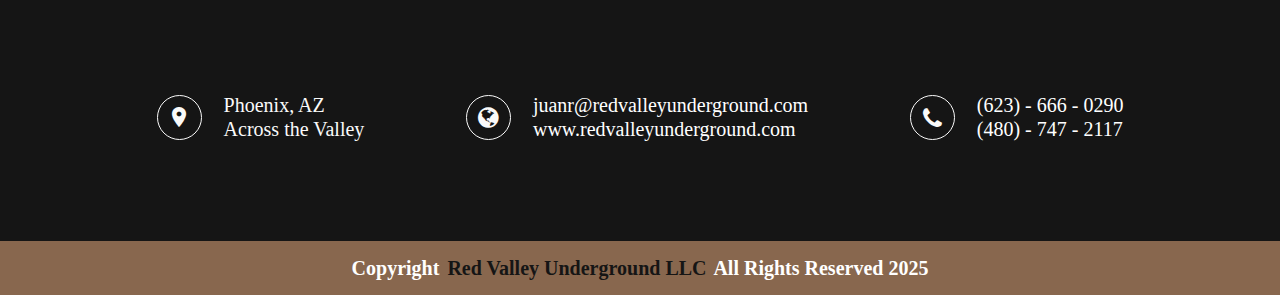
==== commit 2000a443: "Update typo" ====
--- a/about.html
+++ b/about.html
@@ -115,7 +115,7 @@
         </div>
         <!-- End Header Style -->
         <!-- Start Bradcaump area -->
-        <div class="ht__bradcaump__area header-img" data--black__overlay="6" style="background: rgba(0, 0, 0, 0) url(images/about/team.jpg) no-repeat scroll center center / cover ;">
+        <div class="ht__bradcaump__area header-img" data--black__overlay="6" style="background: rgba(0, 0, 0, 0) url(images/about/team.JPG) no-repeat scroll center / cover ;">
             <div class="ht__bradcaump__wrap">
                 <div class="container">
                     <div class="row">
@@ -165,7 +165,7 @@
                         </div>
                     </div>
                     <div class="htc__offer__thumb__inner pt--100 col-md-6 col-lg-6 col-sm-6 col-xs-12">
-                        <img src="images/about/team-2.JPG" alt="Our Team">
+                        <img src="images/about/team-2.jpg" alt="Our Team">
                     </div>
                 </div>
             </div>
